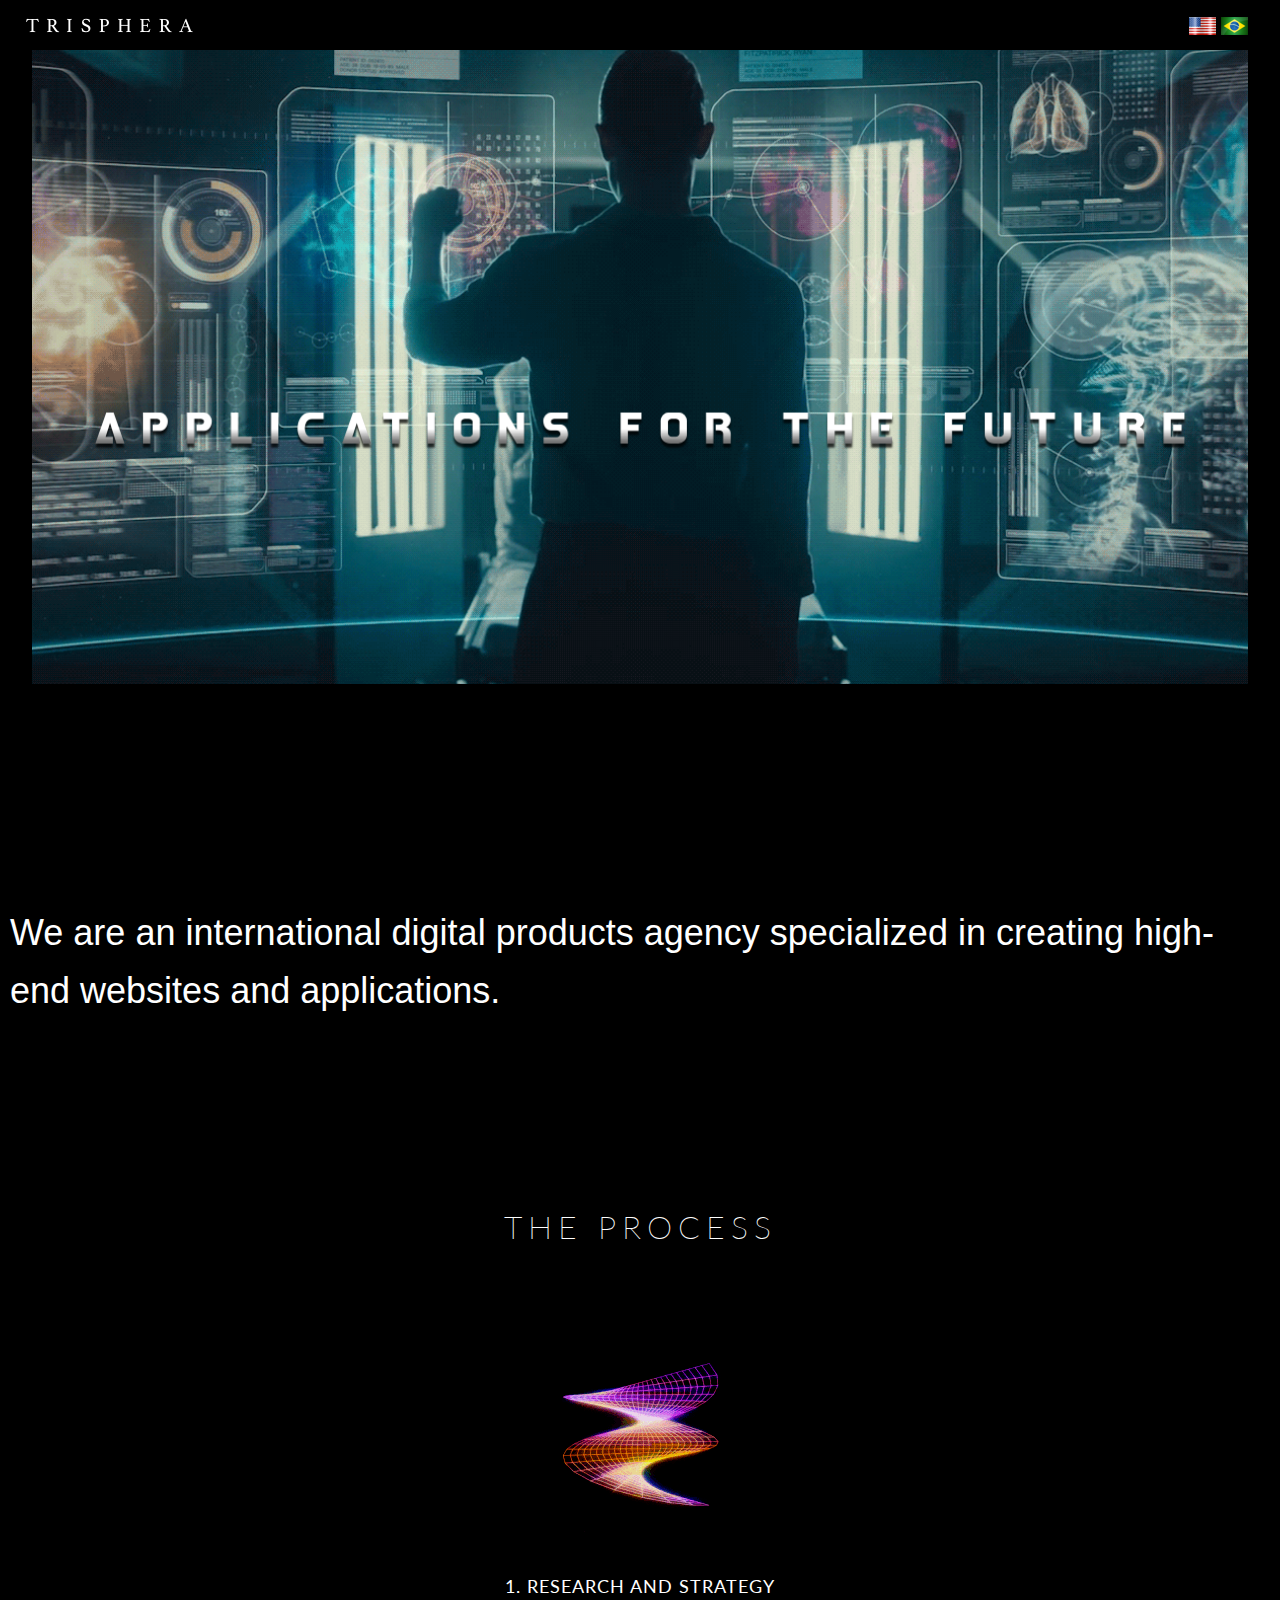
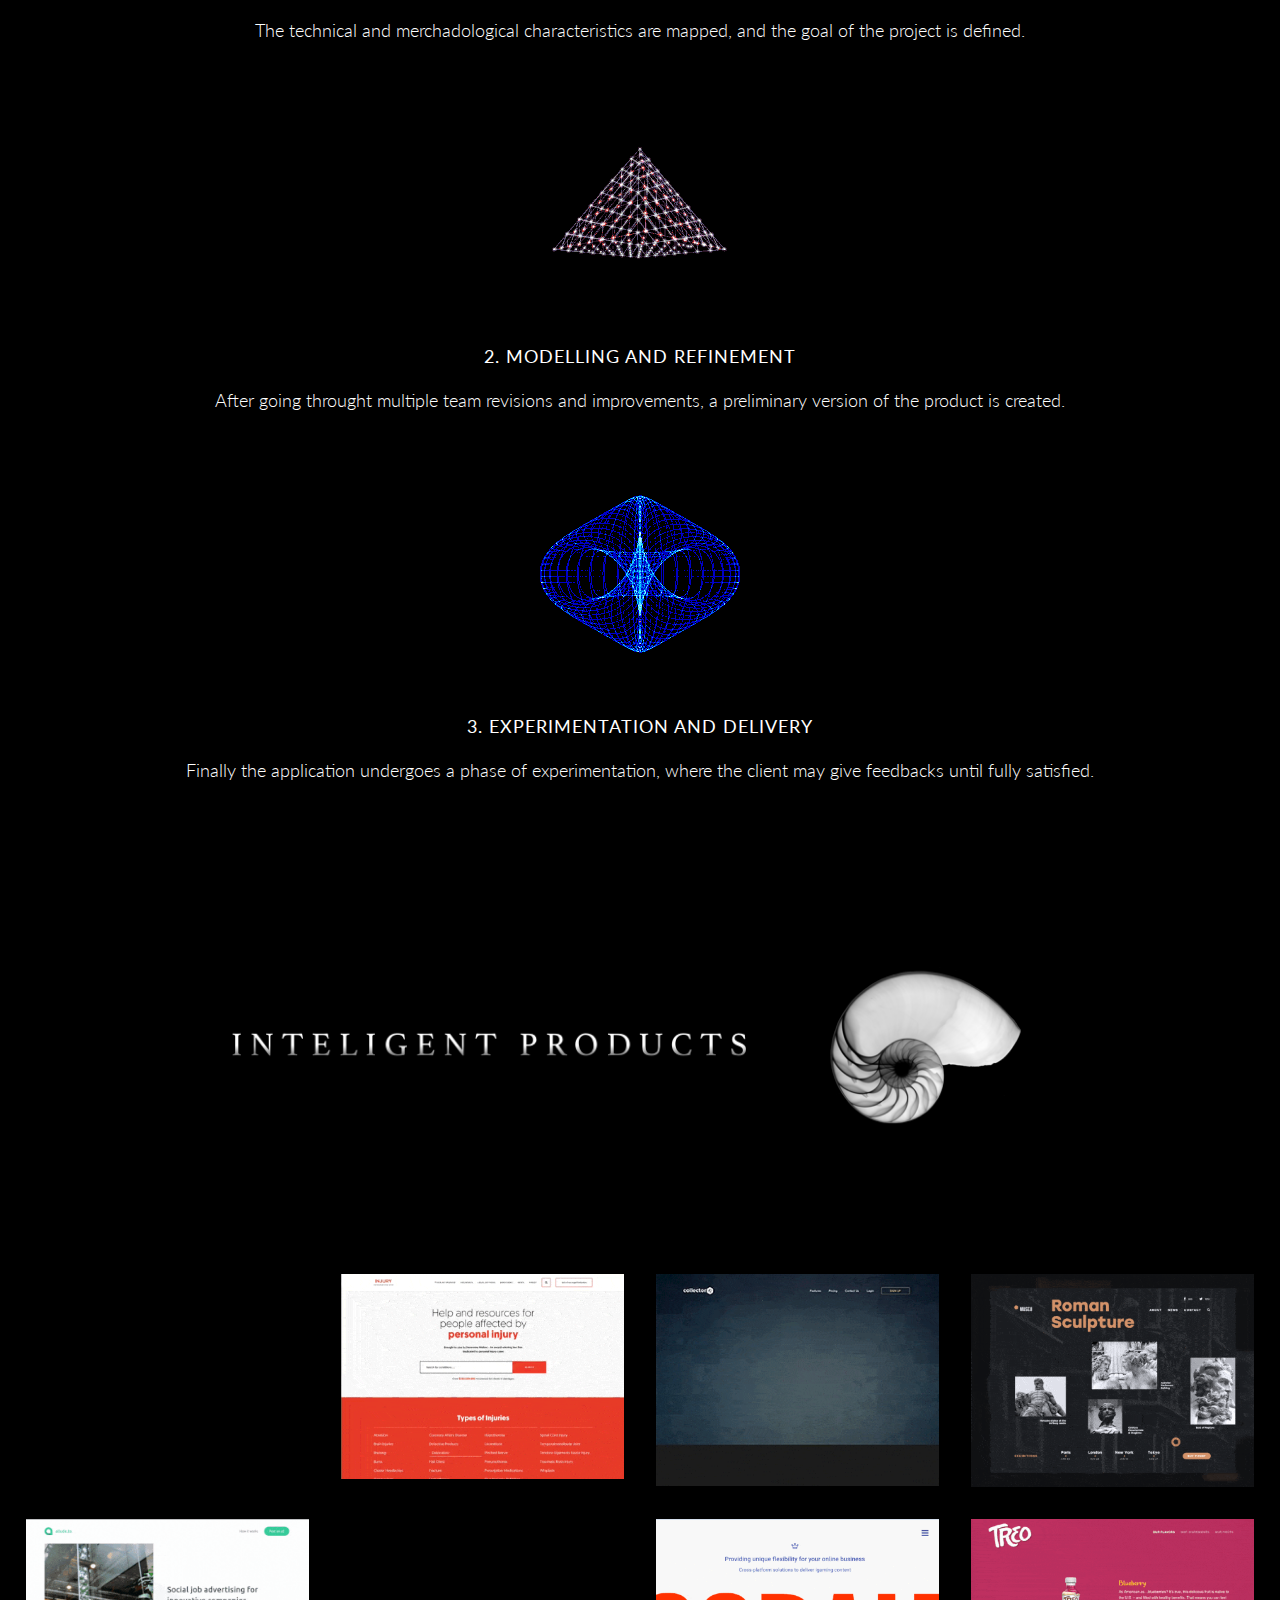
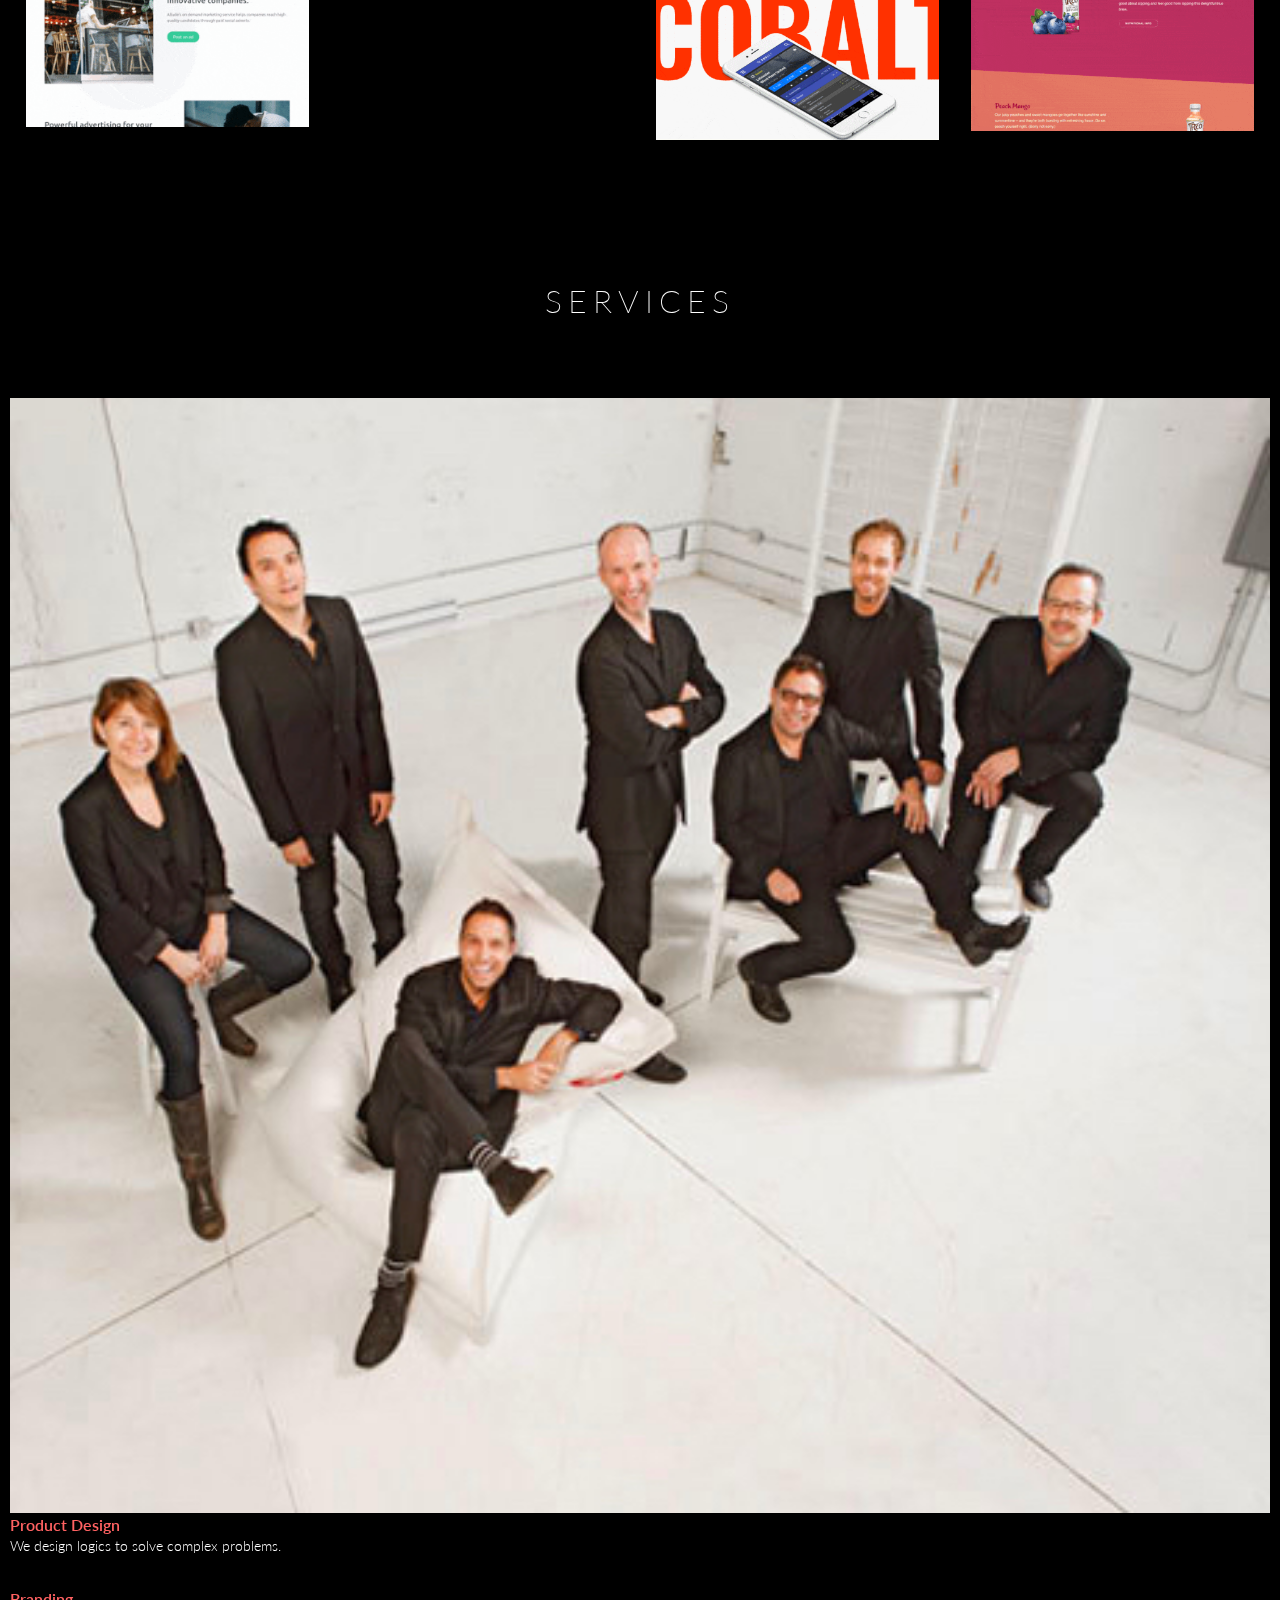
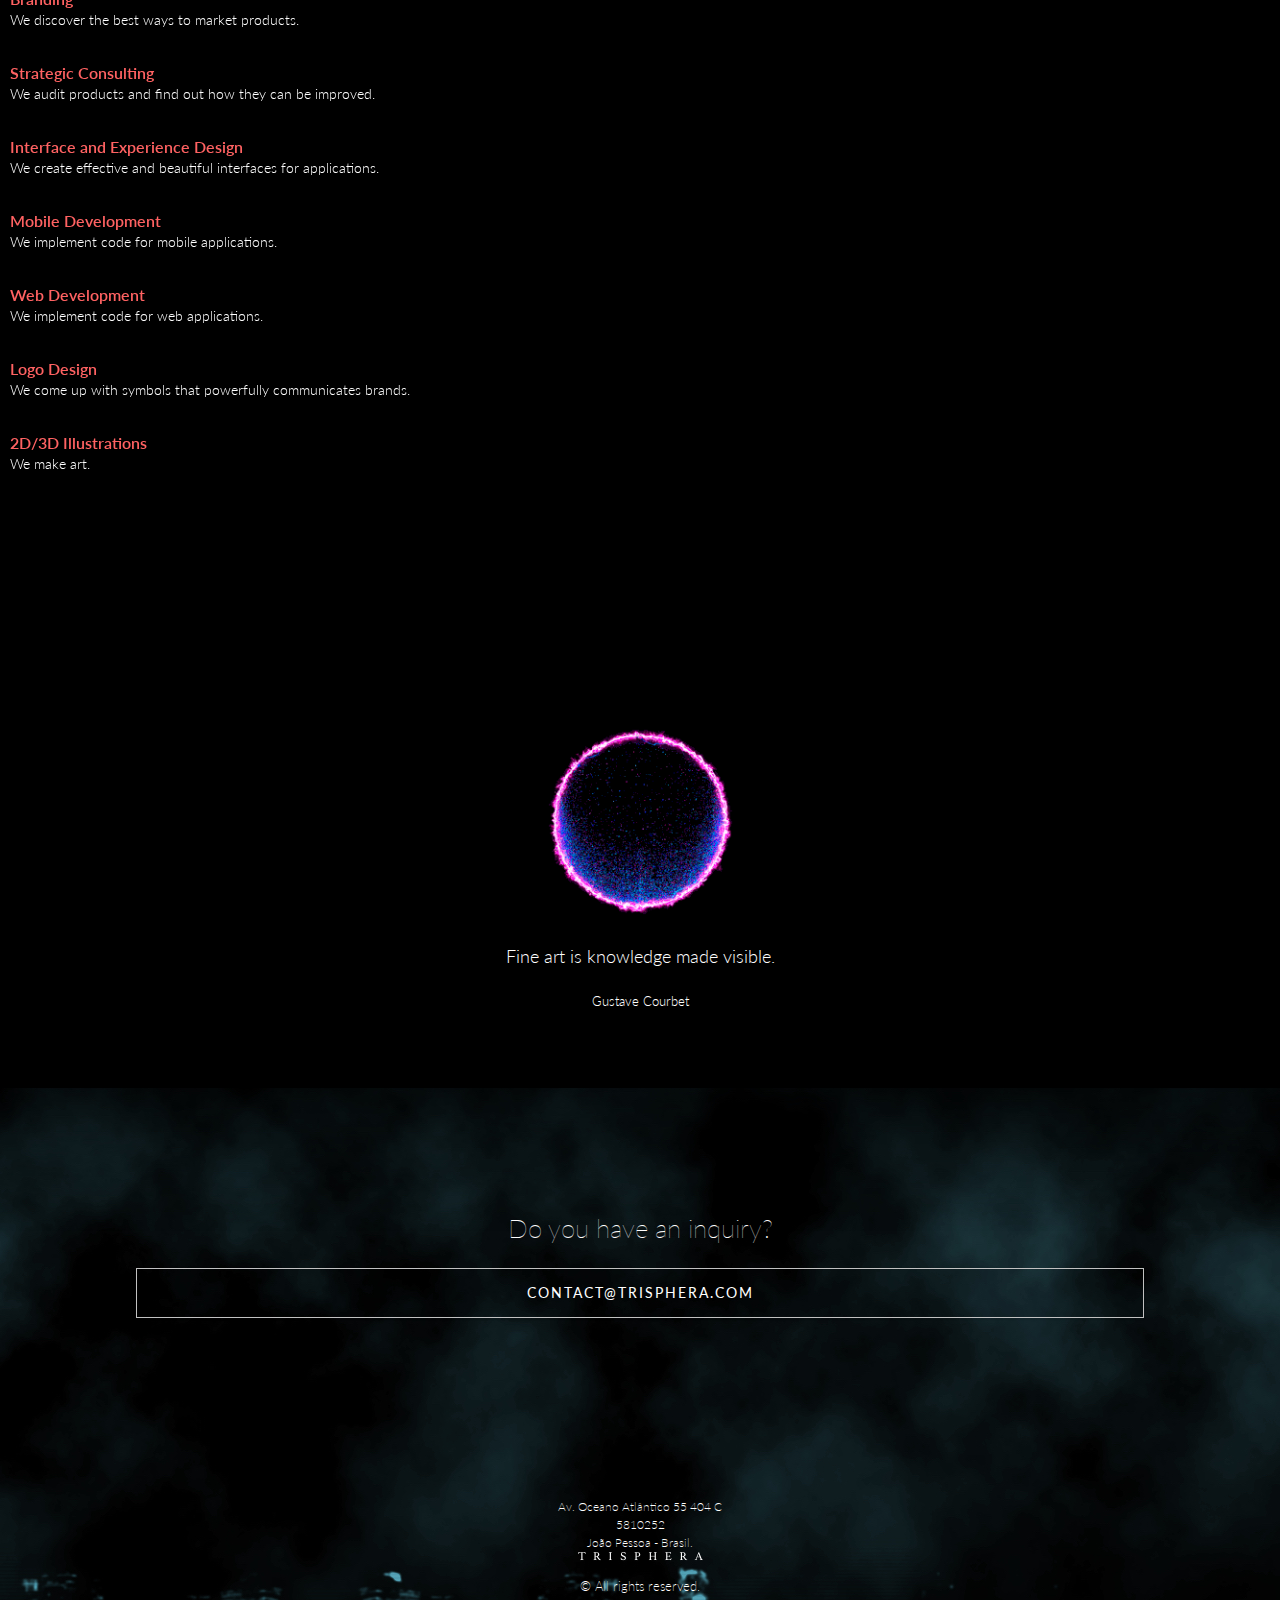
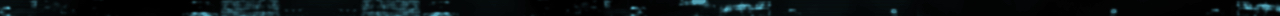
==== public_html/index.html @ 573b0393 "love" ====
<!DOCTYPE html>
<html>
  <head>
    <meta charset="utf-8">
    <meta name="apple-mobile-web-app-capable" content="yes" />
    <meta name="viewport" content="width=device-width, initial-scale=1, maximum-scale=1.0, user-scalable=no">
    <meta name="format-detection" content="telephone=no" /> 
            <link rel="shortcut icon" href="favicon.ico"/> 
            <link rel="stylesheet" href="https://maxcdn.bootstrapcdn.com/bootstrap/3.3.6/css/bootstrap.min.css" integrity="sha384-1q8mTJOASx8j1Au+a5WDVnPi2lkFfwwEAa8hDDdjZlpLegxhjVME1fgjWPGmkzs7" crossorigin="anonymous">
            <link href="css/fontello.css" rel="stylesheet" type="text/css"/>
            <link href="css/animate.css" rel="stylesheet" type="text/css"/>
            <link href="css/idangerous.swiper.css" rel="stylesheet" type="text/css"/>   
            <link href="css/style.css" rel="stylesheet" type="text/css"/>
			<link href="https://fonts.googleapis.com/css?family=Lato:100,200,300,300i,400,400i,700" rel="stylesheet">
      <title>TRISPHERA</title>
  </head>

<body>
     

     <!--==========HEADER============-->

    <header class="style-1">
       <div class="header">
          <a href="/" class="logo vertical-align"><img src="img/logo.png" alt=""></a>
          <a href="/" class="logo-am vertical-align"><img src="img/logo-am.png" alt=""></a>
          <a href="br" class="logo-br vertical-align"><img src="img/logo-br.png" alt=""></a>
       </div> 
     </header>
     
     <!--==========TOP BANER============-->
     
      <div class="bg-wrap-top">
      	<div class="title-style-1 vertical-align main-slide">
					  <img class="img-main" src="img/main.png" alt="">
					  </div>
      	       	 				 <img src="img/main_slide_img_1.gif" class="resp-img" alt="">
					  </div>
					  
				  </div>
       
     <div class="content"> 
         
         <section class="section section-first wow zoomIn">
        	<div class="container">
        		<div class="row">
        			<div class="col-md-1 col-sm-6">
        				</div>
        			<div class="col-md-6 col-sm-6">
        			  <div class="item-padd-mob wow zoomIn" data-wow-delay="0.6s">
        				<div class="simple-text md">
        				   <p>We are an international digital products agency specialized in creating high-end websites and applications.</p>
						</div>
					  </div>
        			</div>
        			<div class="col-md-4 col-sm-6">
        				<div class="image wow zoomIn" data-wow-delay="0.8s"><img src="img/watch.gif" alt="" class="resp-img"></div>
        			</div>

        		</div>
        	</div>
         </section>
        
         <section class="section section-bgfx">
        	<div class="container">
        		<div class="row">
        		   <div class="col-md-12 col-sm-12">
        		   	    <div class="title-style-2 text-next wow zoomIn" data-wow-delay="0.2s">
						   <div class="sub-title">
							  <h3 class="h3">THE PROCESS</h5>
						   </div>
					    </div>
        		   </div>
				</div>
				<div class="row">
					<div class="col-md-4 col-sm-12 col-xs-12">
						<div class="service-item item-hov wow zoomIn" data-wow-delay="0.4s">
							<img src="img/service_11.gif" alt="">
						      <div class="title">
						      	 <h4>1. Research and Strategy</h4>
						      </div>
							  <div class="g">
							  	  <span>The technical and merchadological characteristics are mapped, and the goal of the project is defined.</span>
							  </div>
						</div>
					</div>
					<div class="col-md-4 col-sm-12 col-xs-12">
						<div class="service-item item-hov wow zoomIn" data-wow-delay="0.6s">
							<img src="img/service_2.gif" alt="">
						      <div class="title">
						      	 <h4>2. Modelling and Refinement</h4>
						      </div>
							  <div class="g">
							  	 <span>After going throught multiple team revisions and improvements, a preliminary version of the product is created.</span>
							  </div>
						</div>
					</div>
					<div class="col-md-4 col-sm-12 col-xs-12">
						<div class="service-item item-hov wow zoomIn" data-wow-delay="0.8s">
							<img src="img/service_3.gif" alt="">
						      <div class="title">
						      	 <h4>3. Experimentation and Delivery</h4>
						      </div>
							  <div class="g">
							  	  <span>Finally the application undergoes a phase of experimentation, where the client may give feedbacks until fully satisfied.</span>
							  </div>
						</div>
					</div>
				</div>
			</div>
		 </section>
    	<div class="row wow zoomIn banner" data-wow-delay="1s">	
				<div class="col-md-12 banner">
						<img src="img/banner.png" alt="" class="resp-img"> 
        		   	  </div>
        		   </div>
        		</div>
			 </div>
    	 <section class="section port-back">
        	<div class="container">
        		<div class="row">
        		   <div class="col-md-12 col-sm-3">
        		   	    <div class="title-style-2 wow zoomIn" data-wow-delay="0.2s">
        		   <div class="col-md-10 col-sm-9">
        		   	  <div class="filters wow zoomIn" data-wow-delay="0.4s">
      		   	  	     <div class="drop-filter"><span>All </span><i class="icon-down-open-mini"></i></div>
       		   	  	       <ul class="filter-mob-list">
							 <li class="active" data-filter="*">All</li>
							 <li data-filter=".branding">Branding</li>
							 <li data-filter=".ux">UX</li>
							 <li data-filter=".web">WEB DESIGN</li>
							 <li data-filter=".graphic">Logos</li>
							 <li data-filter=".photo">Development</li>
        		   	  	   </ul>
        		   	  </div>
        		   </div>
				</div>
				<div class="row">
					<div class="izotope-container port">
						<div class="grid-sizer"></div>
						<div class="item wh-25 ux graphic wow zoomIn" data-wow-delay="0.4s">
							<div class="item-drid-size">
								<img class="item-full" src="img/thync.gif" alt="">
							</div>
						  </div>
						  <div class="item wh-25 branding photo wow zoomIn" data-wow-delay="0.6s">
								<div class="item-drid-size">
									<img class="item-full" src="img/adeaca.gif" alt="">
								</div>
							  </div>							  
							  <div class="item wh-25 branding photo wow zoomIn" data-wow-delay="0.8s">
								<div class="item-drid-size">
									<img class="item-full" src="img/road.gif" alt="">
								</div>
							  </div>
							  <div class="item wh-25 web ux wow zoomIn" data-wow-delay="1s">
							<div class="item-drid-size">
								<img class="item-full" src="img/indu.gif" alt="">
							</div>
						  </div>
						  <div class="item wh-25 graphic ux wow zoomIn" data-wow-delay="1.2s">
							<div class="item-drid-size">
								<img class="item-full" src="img/ada.gif" alt="">
							</div>
						  </div>				
							   <div class="item wh-25 branding photo wow zoomIn" data-wow-delay="1.4s">
								<div class="item-drid-size">
									<img class="item-full" src="img/triun.gif" alt="">
								</div>
							  </div>
							  <div class="item wh-25 branding photo wow zoomIn" data-wow-delay="1.6s">
								<div class="item-drid-size">
									<img class="item-full" src="img/gif4.gif" alt="">
								</div>
							  </div>	
							  <div class="item wh-25 branding photo wow zoomIn" data-wow-delay="1.8s">
								<div class="item-drid-size">
									<img class="item-full" src="img/gif5.gif" alt="">
								</div>
							  </div>		
							  </div>
			 </div>
		 </section> 
   		

		<section class="section padd-xs banner-full">
       	  <div class="bg fix" style="background-image:url(img/footer7.jpg)"></div>
		</section>
		<section class="section services-header">
        	<div class="container">
        		<div class="row">
        		   <div class="col-md-12 col-sm-3">
        		   	    <div class="title-style-2 wow zoomIn" data-wow-delay="0.2s">
						   <div class="sub-title">
							  <h5 class="h3">Services</h5>
						   </div>
					    </div>
        		   </div>
        		</div>
        	</div>
        </section>

		  <section class="section section-bg services-bg">
        	<div class="container">
				<div class="row">
					<div class="col-md-12 col-sm-12 col-xs-12">

						<div class="col-md-4 col-sm-6 col-xs-12">
							<div class="price-item item-hov wow zoomIn" data-wow-delay="0.6s">
										<img src="img/agency2.jpg" alt="" class="resp-img">
							</div>
						</div>
						<div class="col-md-4 col-sm-6 col-xs-12 right-services">
							<ul class="services">
									<li class="sub-text">Product Design</li>
									<ul>
										<li class="sub-text-2">We design logics to solve complex problems.</li>
									</ul>
									<li class="sub-text">Branding</li>
									<ul>
										<li class="sub-text-2">We discover the best ways to market products.</li>
									</ul>	
										<li class="sub-text">Strategic Consulting</li>
									<ul>
										<li class="sub-text-2">We audit products and find out how they can be improved.</li>
									</ul>
									<li class="sub-text">Interface and Experience Design</li>
									<ul>
										<li class="sub-text-2">We create effective and beautiful interfaces for applications.</li>
									</ul>	
								
								</ul>
						</div>
						<div class="col-md-4 col-sm-6 col-xs-12">
														<ul class="services">
								<li class="sub-text">Mobile Development</li>	
									<ul>
										<li class="sub-text-2">We implement code for mobile applications.</li>
									</ul>	
									<li class="sub-text">Web Development</li>
									<ul>
										<li class="sub-text-2">We implement code for web applications.</li>
									</ul>	
									<li class="sub-text">Logo Design</li>
									<ul>
										<li class="sub-text-2">We come up with symbols that powerfully communicates brands.</li>
									</ul>
									<li class="sub-text">2D/3D Illustrations</li>
									<ul>
										<li class="sub-text-2">We make art.</li>
									</ul>
							</div>
				</div>
			</div>
		</div>
		 </section>
		
   		 <section class="section poind-closest logo-swipe">
        	<div class="container">
        	   <div class="swiper-container" data-autoplay="0" data-loop="0" data-speed="1000" data-center="0" data-slides-per-view="responsive" data-xs-slides="2" data-sm-slides="4" data-md-slides="5" data-lg-slides="5" data-add-slides="5">
				  <div class="swiper-wrapper">
					  <div class="swiper-slide">
				         <div class="logo-item wow zoomIn" data-wow-delay="0.4s">
				         	<img src="img/logo_2.png" alt="">
				         </div>
					  </div>
					  <div class="swiper-slide">
				         <div class="logo-item wow zoomIn" data-wow-delay="0.6s">
				         	<img src="img/logo_3.png" alt="">
				         </div>
					  </div>
					  <div class="swiper-slide">
				         <div class="logo-item wow zoomIn" data-wow-delay="0.8s">
				         	<img src="img/logo_5.png" alt="">
				         </div>
					  </div>
					   <div class="swiper-slide">
				         <div class="logo-item wow zoomIn" data-wow-delay="1s">
				         	<img src="img/logo_1.png" alt="">
				         </div>
					  </div>
					  <div class="swiper-slide">
				         <div class="logo-item wow zoomIn" data-wow-delay="1.2s">
				         	<img src="img/logo_4.png" alt="">
				         </div>
					  </div>
				  </div>
				  <div class="pagination hidden"></div>
			   </div>
			</div>
		 </section>
   			
   		 <section class="section section-bg no-padd">
        	<div class="container">
			  <div class="testi-item">
				<div class="image-testi wow slideInUp" data-wow-delay="0.4s" style="animation-delay:1s;">
				  <img src="img/out.gif" alt="">
				</div>
				<div class="right-half wow zoomIn" data-wow-delay="0.4s">
					<div class="testi-text">
						<p>Fine art is knowledge made visible.</p>
					</div>
					<div class="testi-author">
						Gustave Courbet</div>
				</div>
			  </div>
			 </div>
		 </section>	
   			
   		<section class="section time-line">
        	<div class="container">
        		<div class="row">
        		   <div class="col-md-3 col-sm-6 col-xs-12">
        		   	  <div class="count-item wow zoomIn" data-wow-delay="0.2s">
        		   	  	 <span class="timer" data-to="4" data-speed="1000">0</span> 
        		   	  	  <i>th</i>
    				       <h6 class="h6">Anniversery</h6>
        		   	  </div>
        		   </div>
        		   <div class="col-md-3 col-sm-6 col-xs-12">
        		   	  <div class="count-item wow zoomIn" data-wow-delay="0.4s">
        		   	  	 <span class="timer" data-to="300" data-speed="1000">0</span> 
        		   	  	  <i>+</i>
    				       <h6 class="h6">Websites Created</h6>
        		   	  </div>
        		   </div>
        		   <div class="col-md-3 col-sm-6 col-xs-12">
        		   	  <div class="count-item wow zoomIn" data-wow-delay="0.6s">
        		   	  	 <span class="timer" data-to="5" data-speed="1000">0</span>
						  <b>K</b>
        		   	  	  <i>+</i>
    				       <h6 class="h6">Followers on Twitter</h6>
        		   	  </div>
        		   </div>
        		   <div class="col-md-3 col-sm-6 col-xs-12">
        		   	  <div class="count-item wow zoomIn" data-wow-delay="0.8s">
        		   	  	 <span class="timer" data-to="28" data-speed="1000">0</span> 
        		   	  	  <i>+</i>
    				       <h6 class="h6">TV Shows Watched</h6>
        		   	  </div>
        		   </div>
				</div>
			</div>
		</section>
   			
   		<section class="section padd-lg footer">
       	  <div class="bg-wrap" style="background-image:url(img/footer5.jpg)"></div>
        	<div class="container">
        	   <div class="folow-item col-white wow zoomIn" data-wow-delay="0.4s">
        	   	      <div class="simple-text">
        	   	      	  <h2 class="h2 footer-header">Do you have an inquiry?</h2>
        	   	      	  <div class="text-center wow zoomIn" data-wow-delay="0.2s">
							<a href="mailto:contato@trisphera.com" class="link-type-2 contato footer-text"><span>contact@trisphera.com</span></a>
						</div>
									 <div class="col-md-6 col-sm-6 col-xs-12">
									 	<h6 class="h6">Av. Oceano Atlântico 55 404 C<br>5810252<br> João Pessoa - Brasil.</h2>
</div>
			 <div class="col-md-6 col-sm-6 col-xs-12">
           	       <a href="/"> <img src="img/logo_sm.png"  alt=""> </a>	
           	              <div class="copyright">
           	            	<span>© All rights reserved.</span>
</div>
        	   	      </div>
        	   	  </div>
        	   </div>
			</div>
		</section>
			
        																														
     </div> 
                                                       
<script async src="https://ajax.googleapis.com/ajax/libs/jquery/2.2.2/jquery.min.js"></script>
<script async async src="https://cdnjs.cloudflare.com/ajax/libs/Swiper/2.7.6/idangerous.swiper.min.js"></script>  
<script async src="https://cdnjs.cloudflare.com/ajax/libs/jquery.isotope/2.2.2/isotope.pkgd.min.js"></script>
<script async async src="js/wow.min.js"></script>
<script async src="js/jquery.countTo.js"></script>
<script async src="js/all.js"></script>

</body>
</html>
---- public_html/css/fontello.css ----
@font-face {
  font-family: 'fontello';
  src: url('../font/fontello.eot?52499873');
  src: url('../font/fontello.eot?52499873#iefix') format('embedded-opentype'),
       url('../font/fontello.woff2?52499873') format('woff2'),
       url('../font/fontello.woff?52499873') format('woff'),
       url('../font/fontello.ttf?52499873') format('truetype'),
       url('../font/fontello.svg?52499873#fontello') format('svg');
  font-weight: normal;
  font-style: normal;
}
/* Chrome hack: SVG is rendered more smooth in Windozze. 100% magic, uncomment if you need it. */
/* Note, that will break hinting! In other OS-es font will be not as sharp as it could be */
/*
@media screen and (-webkit-min-device-pixel-ratio:0) {
  @font-face {
    font-family: 'fontello';
    src: url('../font/fontello.svg?52499873#fontello') format('svg');
  }
}
*/
 
 [class^="icon-"]:before, [class*=" icon-"]:before {
  font-family: "fontello";
  font-style: normal;
  font-weight: normal;
  speak: none;
 
  display: inline-block;
  text-decoration: inherit;
  text-align: center;
  /* opacity: .8; */
 
  /* For safety - reset parent styles, that can break glyph codes*/
  font-variant: normal;
  text-transform: none;
 
  /* Font smoothing. That was taken from TWBS */
  -webkit-font-smoothing: antialiased;
  -moz-osx-font-smoothing: grayscale;
 
  /* Uncomment for 3D effect */
  /* text-shadow: 1px 1px 1px rgba(127, 127, 127, 0.3); */
}
 
.icon-facebook:before { content: '\e800'; } /* '' */
.icon-twitter:before { content: '\e801'; } /* '' */
.icon-pinterest:before { content: '\e802'; } /* '' */
.icon-dribbble:before { content: '\e803'; } /* '' */
.icon-rss:before { content: '\e804'; } /* '' */
.icon-right-open-mini:before { content: '\e805'; } /* '' */
.icon-left-open-mini:before { content: '\e806'; } /* '' */
.icon-up-open-mini:before { content: '\e807'; } /* '' */
.icon-down-open-mini:before { content: '\e808'; } /* '' */
.icon-gplus:before { content: '\e809'; } /* '' */
.icon-search:before { content: '\e80a'; } /* '' */
.icon-play:before { content: '\e80b'; } /* '' */
---- public_html/css/style.css ----
/*STYLE.CSS*/
/*-------------------------------------------------------------------------------------------------------------------------------*/
/*This is main CSS file that contains custom style rules used in this template*/
/*-------------------------------------------------------------------------------------------------------------------------------*/
/* Template Name: ADIOS.*/
/* Version: 1.0 Initial Release*/
/* Build Date: 8-04-2016*/
/* Author: Gerich.*/
/* Copyright: (C) 2016 */
/*-------------------------------------------------------------------------------------------------------------------------------*/
/*--------------------------------------------------------*/
/* TABLE OF CONTENTS: */
/*--------------------------------------------------------*/
/* 01 - LAYOUT INITIALIZATION & COLOR PRESETS */
/* 02 - HOME PAGE 1 */
/* 03 - HOME PAGE 2 */
/* 04 - HOME PAGE 3 */
/* 05 - HOME PAGE 4 */
/* 06 - HOME PAGE 5 */
/* 07 - CASE STUDY */
/* 08 - CONTACT */
/* 09 - BLOG PAGE */
/* 10 - SLIDER ANIMATION */
/*-------------------------------------------------------------------------------------------------------------------------------*/
/*-------------------------------------------------------------------------------------------------------------------------------*/
/* 01 - LAYOUT INITIALIZATION & COLOR PRESETS */
/*-------------------------------------------------------------------------------------------------------------------------------*/

/*===========FONTS==============*/

@import url(https://fonts.googleapis.com/css?family=Poppins:400,600,700,500,300);
@import url(https://fonts.googleapis.com/css?family=Droid+Serif:400,700);

/*===========RESET==============*/

html, body, div, span, applet, object, iframe, h1, h2, h3, h4, h5, h6, p, blockquote, pre, a, abbr, acronym, address, big, cite, code, del, dfn, em, img, ins, kbd, q, s, samp, small, strike, strong, sub, sup, tt, var, b, u, i, center, dl, dt, dd, ol, ul, li, fieldset, form, label, legend, table, caption, tbody, tfoot, thead, tr, th, td, article, aside, canvas, details, embed, figure, figcaption, footer, header, hgroup, menu, nav, output, ruby, section, summary, time, mark, audio, video {margin: 0; padding: 0; border: 0; font-size: 100%; font: inherit; vertical-align: baseline;}
/* HTML5 display-role reset for older browsers */
article, aside, details, figcaption, figure, footer, header, hgroup, menu, nav, section {display: block;}
blockquote, q {quotes: none;}
blockquote:before, blockquote:after, q:before, q:after {content: ''; content: none;}
body *{-webkit-text-size-adjust:none; box-sizing: border-box;}
input:focus, select:focus, textarea:focus, button:focus {outline: none;}
input, textarea, select{font-weight: 400; -webkit-appearance: none; appearance: none; border-radius: 0; border: 0px none;}
select::-ms-expand{display: none;}
a {transition:all 0.3s ease-out; -webkit-transition:all 0.3s ease-out;}
a, a:link, a:visited, a:active, a:hover{cursor: pointer; text-decoration: none; outline: none;}
body{font-family: 'Lato', sans-serif; font-weight: normal; font-size: 13px; line-height: 1; background:#000; color: #676a6a; font-weight: 300;}
ul, ol{list-style: none;}
b {font-weight: 700;}
input::-webkit-input-placeholder {color:#676a6a; opacity: 0.6;}
input::-moz-placeholder {color:#676a6a; opacity: 0.6;}
input:-moz-placeholder {color:#676a6a; opacity: 0.6;}
input:-ms-input-placeholder {color:#676a6a; opacity: 0.6;}
textarea::-webkit-input-placeholder {color:#676a6a; opacity: 0.6;} 
textarea::-moz-placeholder {color:#676a6a; opacity: 0.6;}
textarea:-moz-placeholder {color:#676a6a; opacity: 0.6;} 
textarea:-ms-input-placeholder {color:#676a6a; opacity: 0.6;}

/*===========HELP CLASS==============*/

.table-align {display: table; width: 100%; height: 100%;}
.table-align.h-100 {height: 100%;}
.row-view{display: table-row;}
.cell-view{display: table-cell; vertical-align: middle; height: inherit;}
.cell-view.cell-bottom {vertical-align: bottom;}
.vertical-align {-webkit-transform: translateY(-50%); -moz-transform: translateY(-50%); -o-transform: translateY(-50%); -ms-transform: translateY(-50%); transform: translateY(-50%); top: 50%;}
.vertical-align.w-full {width: 100%; left: 0px;}
.line-through{display: inline-block; position: relative;}
.line-through:after{position: absolute; width: 100%; height: 1px; left: 0; top: 50%; background: currentColor; content: "";}
.clearfix:after{content: ""; display: block; clear: both;}
.clear{clear:both; overflow:hidden; height:0px; font-size:0px; display: block;}
.bg-wrap {overflow: hidden; position: absolute; width: 100%; height: 100%; left: 0px; top: 0px;
/* Permalink - use to edit and share this gradient: http://colorzilla.com/gradient-editor/#000000+0,000000+100&0.65+24,0+100 */
background: -moz-linear-gradient(top,  rgba(0,0,0,0.65) 0%, rgba(0,0,0,0.65) 24%, rgba(0,0,0,0) 100%); /* FF3.6-15 */
background: -webkit-linear-gradient(top,  rgba(0,0,0,0.65) 0%,rgba(0,0,0,0.65) 24%,rgba(0,0,0,0) 100%); /* Chrome10-25,Safari5.1-6 */
background: linear-gradient(to bottom,  rgba(0,0,0,0.65) 0%,rgba(0,0,0,0.65) 24%,rgba(0,0,0,0) 100%); /* W3C, IE10+, FF16+, Chrome26+, Opera12+, Safari7+ */
filter: progid:DXImageTransform.Microsoft.gradient( startColorstr='#a6000000', endColorstr='#00000000',GradientType=0 ); /* IE6-9 */
}
.bg-wrap-top {overflow: hidden; position: relative;	 margin: auto; width:95%; height:96vmin;}
.bg {position:relative; left:0px; top:0px; width:100%; height:100%; overflow:hidden; background-position: 50% 50%; background-repeat: no-repeat; background-attachment: scroll; -webkit-background-size: cover;-moz-background-size: cover; -o-background-size: cover;-ms-background-size: cover; background-size: cover; backface-visibility: hidden;}
.bg.fix {background-attachment: fixed;}
body.mobile .bg.fix {background-attachment: scroll;}
.text-center {text-align: center;}
.col-white {color: #fff;}
.black-layer {position: absolute; left: 0px; top: 0px; width: 100%; height: 100%; background: rgba(0,0,0,0.5);}
.full-height {height: 100vmin; position: relative; width: 100%;}
.padd-bot-20 {padding-bottom: 20px;}
.marg-bot-80 {margin-bottom: 80px;}
.marg-bot-100 {margin-bottom: 100px;}
.link-layer {position: absolute; left: 0px; top: 0px; width: 100%; height: 100%; z-index: 5;}

.loader {position: fixed; left: 0px; top: 0px; width: 100%; height: 100%; z-index: 5000; background: #fff;}
.load-title {position: absolute; top: 50%; width: 100%; text-align: center; left: 0px; margin-top: -30px; text-transform: uppercase; color: #676a6a; font-size: 14px; font-weight: 500; letter-spacing: 6px;}
.load-title img {display: block; margin: 0 auto; max-width: 80px;}
.load-circle {position: absolute;top: 50%;left: 50%;display: inline-block; width: 80px;height: auto;-webkit-transform: translateX(-50%) translateY(-50%); -moz-transform: translateX(-50%) translateY(-50%);-ms-transform: translateX(-50%) translateY(-50%);transform: translateX(-50%) translateY(-50%);}
.load-circle:before {content: '';display: inline-block;width: 100px;height: 100px;position: absolute;top: 50%;left: 50%;z-index: 1; margin: -50px 0 0 -50px; border-top: 2px solid transparent; border-right: 2px solid #111;border-bottom: 2px solid transparent;border-left: 2px solid transparent; border-radius: 50em;-webkit-animation: rotate360 1s linear both infinite;animation: rotate360 1s linear both infinite;}
@-webkit-keyframes rotate360{0%{-webkit-transform:rotateZ(0);-moz-transform:rotateZ(0);-ms-transform:rotateZ(0);transform:rotateZ(0)}100%{-webkit-transform:rotateZ(360deg);-moz-transform:rotateZ(360deg);-ms-transform:rotateZ(360deg);transform:rotateZ(360deg)}}@keyframes rotate360{0%{-webkit-transform:rotateZ(0);-moz-transform:rotateZ(0);-ms-transform:rotateZ(0);transform:rotateZ(0)}100%{-webkit-transform:rotateZ(360deg);-moz-transform:rotateZ(360deg);-ms-transform:rotateZ(360deg);transform:rotateZ(360deg)}}


/*===========TITLE STYLE==============*/

.h1, .h2, .h3, .h4, .h5, .h6 {margin: 0px; color: #fff;}
.h1 a, .h2 a, .h3 a, .h4 a, .h5 a, .h6 a {color: inherit;}
p {font-size: 16px; line-height: 28px; font-weight: 300;}
.h1 {font-size: 54px; line-height: 60px; font-weight: 500;}
.h2 {font-size: 26px; font-weight: 400; line-height: 40px;}
.h3 {font-size: 20px; font-weight: 700; line-height: 36px;}
.h4 {font-size: 18px; font-weight: 500; line-height: 21px;}
.h5 {font-size: 12px; font-weight: 600; line-height: 20px; text-transform: uppercase;}
.h6 {font-size: 12px; font-weight: 200; line-height: 18px;}
.h7 {font-size: 16px; font-weight: 700; line-height: 20px;}

.section-bgfx {
background: #000;
transition: 1s;
margin-bottom: 60px;
border-radius:10px;

}
.section-bgfx:hover {
	transition: 1s;
	webkit-box-shadow: 0px 5px 5px 5px rgba(0,0,0,0.1);
    -moz-box-shadow: 0px 5px 5px 5px rgba(0,0,0,0.1);
    box-shadow: 0px 5px 5px 5px rgba(0,0,0,0.1);
	}

.section-bg-2 {background: #eef2fb;}
.col-white .simple-text p, .col-white .h1, .col-white .h2, .col-white .h3, .col-white .h4, .col-white .h5, .col-white .h6, .col-white .h7, .col-white a, .col-white  span {color: #fff;}

.g {width:90%; margin:auto; color: #fff; font-weight:300; font-size: 18px; line-height: 28px;}
.simple-text {color:#fff;}
.simple-text p {font-size: 16px; line-height: 26px; font-weight: 300;}
.simple-text i {font-style: italic; color: #272b2b;}
.simple-text.md p {font-family: 'Athelas', sans-serif; font-color:#585858; font-size: 36px; line-height: 58px;}
.simple-text.lg p {font-family: "Lato"; font-size: 20px; line-height: 32px;}
.simple-text p a {font-family: "Lato"; font-weight:500; font-size: 22px; color: #272b2b; position: relative;}
.simple-text p a:hover {color: #6BA9A9;}
.font-type {font-family: 'Droid Serif', serif;}
.quote {padding-bottom: 50px;}
.quote p {font-family: 'Droid Serif', serif; font-size: 18px; font-weight: 400; line-height: 24px; padding-bottom: 15px;}

.sub-title {margin-top:10px; width: 100%; position: relative; display: block; text-align: center; margin-bottom: 30px}
.sub-title .h3 {color: #fff; font-weight: 200; text-transform: uppercase; padding: 30px; letter-spacing: 6px; line-height: 34px; font-size: 32px;}

.title-style-1 {margin-top: 40px; width:100%; position: absolute;margin: auto;}
.title-style-1.inside {margin-left: 50px;}
.title-style-1.white-style .sub-title .h5, .title-style-1.white-style .h1, .title-style-1.white-style .link-type-1 {color: #fff;}
.title-style-1.white-style .sub-title:before {background: #fff;}
.white-layer {position: absolute; left: 0px; top: 0px; width: 100%; height: 100%; background: url(../img/layer_white.png) no-repeat; background-position: 0% 50%; background-size: cover;}
.title-style-2 {position: relative; width: 100%;}

/*===========BUTTON STYLE==============*/

.link-type-1 {font-size: 12px; font-weight: 700; text-transform: uppercase; line-height: 20px; color: #fff; position: relative; display: inline-block; letter-spacing: 1px;}
.link-type-1 i {display: inline-block; font-size: 20px; padding-left: 5px; line-height: inherit; vertical-align: middle; margin-bottom: 2px;}
.link-type-1:hover {letter-spacing: 2px; color: #AEB8CD;}
.link-type-2 {
	webkit-box-shadow: 0px 1px 2px 0px rgba(0,0,0,0.10);
    -moz-box-shadow: 0px 1px 2px 0px rgba(0,0,0,0.10);
    box-shadow: 0px 1px 2px 0px rgba(0,0,0,0.10);
    transition:all 1s cubic-bezier(0.39, 0.58, 0.57, 1); -webkit-transition:all 1s cubic-bezier(0.39, 0.58, 0.57, 1);

	position: relative; display: inline-block; font-size: 14px; text-transform: uppercase; color: #fff; width: 80%; text-align: center; height: 50px; line-height: 50px; font-weight: 300; letter-spacing: 2px;}
.link-type-2.w-100 {width: 100%;}
.link-type-2:before {content: ''; position: absolute; left: 0px; bottom: 0px; width: 1px; height: 100%; background: #c1c1c1; transition:all 1s cubic-bezier(0.39, 0.58, 0.57, 1); -webkit-transition:all 1s cubic-bezier(0.39, 0.58, 0.57, 1)}
.link-type-2:after {content: ''; position: absolute; left: 0px; top: 0px; width: 100%; height: 1px; background: #c1c1c1; transition:all 1s cubic-bezier(0.39, 0.58, 0.57, 1); -webkit-transition:all 1s cubic-bezier(0.39, 0.58, 0.57, 1)}
.link-type-2 span:before {content: ''; position: absolute; right: 0px; top: 0px; width: 1px; height: 100%; background: #c1c1c1; transition:all 1s cubic-bezier(0.39, 0.58, 0.57, 1); -webkit-transition:all 1s cubic-bezier(0.39, 0.58, 0.57, 1)}
.link-type-2 span:after {content: ''; position: absolute; right: 0px; bottom: 0px; width: 100%; height: 1px; background: #c1c1c1; transition:all 1s cubic-bezier(0.39, 0.58, 0.57, 1); -webkit-transition:all 1s cubic-bezier(0.39, 0.58, 0.57, 1)}
.link-type-2:hover {
	background: rgba(0,0,0,0.0);
	color: #00ffff;
	font-weight: 300;
	letter-spacing: 10px;
	font-size:16px;
	webkit-box-shadow: 0px 1px 2px 0px rgba(0,0,0,0.0);
    -moz-box-shadow: 0px 1px 2px 0px rgba(0,0,0,0.0);
    box-shadow: 0px 1px 2px 0px rgba(0,0,0,0.0);
    }
.link-type-2:hover:before {height: 0px; background: #00ffff;}
.link-type-2:hover:after {width: 0px; background: #00ffff;}
.link-type-2:hover span:before {height: 0px; background: #00ffff;}
.link-type-2:hover span:after {width: 0px; background: #00ffff;}

.link-type-3 {position: relative; display: inline-block;  padding: 0px 60px; height: 50px; line-height: 52px; text-align: center; font-size: 12px; text-transform: uppercase; font-weight: 700; color: #fff; overflow: hidden; backface-visibility: hidden;}
.link-type-3 span {position: absolute; left: 0px; top: 0px; width: 100%; height: 100%;}
.link-type-3 span:before, .link-type-3 span:after {content: ''; position: absolute; top: 0px; height: 100%; width: 60%; background: #E0EBF1; z-index: -1; transition:all 0.3s ease-out 0.3s; -webkit-transition:all 0.3s ease-out 0.3s; backface-visibility: hidden;}
.link-type-3 span:before {left: -10%; transform: skewX(20deg) translateX(-100%); -webkit-transform: skewX(20deg) translateX(-100%);}
.link-type-3 span:after {right: -10%; transform: skewX(20deg) translateX(100%); -webkit-transform: skewX(20deg) translateX(100%);}
.link-type-3:hover span:before {transform: skewX(20deg) translateX(0%); -webkit-transform: skewX(20deg) translateX(0%);}
.link-type-3:hover span:after {transform: skewX(20deg) translateX(0%); -webkit-transform: skewX(20deg) translateX(0%);}
.link-type-3:before, .link-type-3:after {content: ''; position: absolute; top: 0px; height: 100%; width: 60%; background: #272b2b; z-index: -1; transform: skewX(20deg) translateX(0%); -webkit-transform: skewX(20deg) translateX(0%); transition:all 0.3s ease-out; -webkit-transition:all 0.3s ease-out; backface-visibility: hidden;}
.link-type-3:before {left: -10%; margin-left: 1px;}
.link-type-3:after {right: -10%; margin-right: 1px;}
.link-type-3:hover:before {transform: skewX(20deg) translateX(-100%);}
.link-type-3:hover:after {transform: skewX(20deg) translateX(100%);}
.link-type-3:hover {color: #676a6a;}

/*===========HEADER==============*/

.text-bg {text-align: center; text-transform: uppercase; text-shadow: 6px 6px 0px rgba(255,255,255,0.8);; color:#000; letter-spacing: 20px; font-weight: 100; margin:50px;}
header {position: fixed; left: 0px; top: 0px; height: 50px; width: 100%; background: #000; z-index: 101;}
.header {text-align: left; height: inherit; padding-top: 18px;}
.logo {right:2%; z-index: 102; margin-left: 2%}
.logo-am {position:absolute; right:5%; z-index: 102; margin-top:2px;}
.logo-br {position:absolute; right:2.5%; z-index: 102; margin-top:2px;}
.nav-menu {position: fixed; display: block; left: 0px; top: 0px; padding-top: 100px; width: 100%; height: 100%; visibility: hidden; opacity: 0; z-index: 100; transition:all 0.3s ease-out; -webkit-transition:all 0.3s ease-out; overflow-y: auto;}
.nav-menu-layer {position: fixed;width: 100%;height: 100%; left: 0px; top: 0px; overflow: hidden;}
.nav-menu-layer span {position: absolute;width: 400%;height: 400px; background: rgba(255,255,255,0.9);left: -86%;top: 153%; transform: rotate(45deg) scale(1); -webkit-transform: rotate(45deg) scale(1); -webkit-transition: all 800ms ease-out;transition: all 800ms ease-out;}
.nav-list {position: relative; width: 100%; text-align: center; padding: 0px 0px 50px;}
.nav-list > li {position: relative; width: 100%; opacity: 0; transform: translateY(15px); -webkit-transform: translateY(15px); -webkit-transition: all 300ms cubic-bezier(0.76, 0.94, 0.47, 1.04);transition: all 300ms cubic-bezier(0.76, 0.94, 0.47, 1.04);}
.nav-list > li a {font-size: 36px; text-transform: capitalize; color: #272b2b; font-weight: 500; position: relative; display: inline-block; margin-bottom: 40px;}
.nav-list .drop-menu a {font-size: 28px; margin-bottom: 25px;}
.nav-list > li:nth-child(1) {transition-delay: 0.2s;}
.nav-list > li:nth-child(2) {transition-delay: 0.4s;}
.nav-list > li:nth-child(3) {transition-delay: 0.6s;}
.nav-list > li:nth-child(4) {transition-delay: 0.8s;}
.nav-list > li:nth-child(5) {transition-delay: 1s;}
.nav-list > li:nth-child(6) {transition-delay: 1.2s;}
.nav-list li a:hover, .nav-list li.active > a, .drop-link-next.active {color: #abaeaf;}
.nav-menu.slide {visibility: visible; opacity: 1;}
.nav-menu.slide .nav-list li {opacity: 1; transform: translateY(0px); -webkit-transform: translateY(0px);}
.nav-menu.slide .nav-menu-layer span {transform: rotate(45deg) scale(6); -webkit-transform: rotate(45deg) scale(6);}
.drop-menu {position: relative; width: 100%; display: none; margin-bottom: 20px;}
.drop-menu-next {display: none; margin-bottom: 20px; position: relative; width: 100%;}

.open-drop {position: relative; width: 32px; height: 32px; margin-left: 25px; top: 3px; display: none;}
.open-drop span {display: block; position: absolute; width: 100%; height: 100%;}
.open-drop span:nth-child(1):before, .open-drop span:nth-child(1):after {content: ''; position: absolute; width: 10px; height: 2px; background: #272b2b; top: 50%; margin-top: -1px; transition:all 0.3s ease-out; -webkit-transition:all 0.3s ease-out;}
.open-drop span:nth-child(1):before {left: 6px;}
.open-drop span:nth-child(1):after {right: 6px;}
.open-drop span:nth-child(2):before, .open-drop span:nth-child(2):after {content: ''; position: absolute; width: 2px; height: 10px; background: #272b2b; left: 50%; margin-left: -1px; transition:all 0.3s ease-out; -webkit-transition:all 0.3s ease-out;}
.open-drop span:nth-child(2):before {top: 6px;}
.open-drop span:nth-child(2):after {bottom: 6px;}
.nav-menu ul li a:hover .open-drop span:nth-child(1):before, .nav-menu ul li.active .drop-link .open-drop span:nth-child(1):before, .drop-link-next.active .open-drop span:nth-child(1):before {left: -3px; background: #abaeaf;} 
.nav-menu ul li a:hover .open-drop span:nth-child(1):after, .nav-menu ul li.active .drop-link .open-drop span:nth-child(1):after, .drop-link-next.active .open-drop span:nth-child(1):after {right: -3px; background: #abaeaf;}
.nav-menu ul li a:hover .open-drop span:nth-child(2):before, .nav-menu ul li.active .drop-link .open-drop span:nth-child(2):before, .drop-link-next.active .open-drop span:nth-child(2):before {top: -3px; background: #abaeaf;}
.nav-menu ul li a:hover .open-drop span:nth-child(2):after, .nav-menu ul li.active .drop-link .open-drop span:nth-child(2):after, .drop-link-next.active .open-drop span:nth-child(2):after {bottom: -3px; background: #abaeaf;}


.burger-menu {position: absolute; left: 2.5%; height: 35%; width: 33px; z-index: 103;}
.burger-menu i {display: inline-block; width: 100%; height: 2px; background: #fff; position: relative; transition:all 0.3s ease-out; -webkit-transition:all 0.3s ease-out;}
.burger-menu i:before {content: ''; position: absolute; left: 0px; top: -8px; width: 100%; height: 2px; background: #fff; border-radius: 4px; transition:all 0.35s ease-out; -webkit-transition:all 0.35s ease-out; backface-visibility: hidden;}
.burger-menu i:after {content: ''; position: absolute; left: 0px; bottom: -8px; width: 100%; height: 2px; background: #fff; border-radius: 4px; transition:all 0.35s ease-out; -webkit-transition:all 0.35s ease-out; backface-visibility: hidden;}
.burger-menu.active i {background: rgba(0,0,0,0);}
.burger-menu.active i:before {transform: rotate(45deg); -webkit-transform: rotate(45deg); -ms-transform: rotate(45deg); top: 0px;}
.burger-menu.active i:after {transform: rotate(-45deg);-webkit-transform: rotate(-45deg); -ms-transform: rotate(-45deg); bottom: 0px;}
body.fix {overflow: hidden;}

.success {position: fixed; left: 0px; top: 0px; width: 100%; height: 100%; text-align: center; background: rgba(0,0,0,0.8);z-index: 500; visibility: hidden; opacity: 0; transition: all 0.35s ease-out; -webkit-transition: all 0.35s ease-out;}
.success.active {visibility: visible; opacity: 1;}
.popup {position: absolute; display: table; left: 50%; top: 50%; width: 100%; max-width: 480px; padding: 30px; background: #fff; height: 120px; transform: translate(-50%, -50%); -webkit-transform: translate(-50%, -50%);}
.close-popup {position: absolute; right: 0px; top: 0px; width: 30px; height: 30px; text-align: center; background: #222; color: #fff; line-height: 33px; font-size: 22px; cursor: pointer;}
.close-popup span {display: block; transform: rotate(45deg); -webkit-transform: rotate(45deg); margin-left: -2px;}

@media (min-width: 992px) {
    .style-2 .nav-menu {position: relative; width: 100%; height: auto; opacity: 1; visibility: visible; padding: 0px; overflow: visible;}
	.style-2 .nav-menu .table-align {display: block; height: auto;}
	.style-2 .nav-menu-layer {display: none; }
	.style-2 .nav-list.cell-view {display: inline-block; width: auto; float: right; padding: 40px 0px;}
	.style-2 .nav-list > li {position: relative; float: left; width: auto; opacity: 1; transform: translateY(0); -webkit-transform: translateY(0);-ms-transform: translateY(0); margin:0; padding: 0px 0px 20px 40px; font-family: 'Poppins', sans-serif;}
	.style-2 .drop-menu {position: absolute; width: 180px; left: 50%; top: 100%; display: block; border:1px solid rgba(39,43,43,0.1); background: #fff; padding: 25px 0px 25px 25px; text-align: left; margin-left: -70px; margin-top: 10px; visibility: hidden; opacity: 0; transition: all 0.35s ease-out; -webkit-transition: all 0.35s ease-out;-ms-transition: all 0.35s ease-out;}
	.style-2  .nav-list > li:hover .drop-menu {opacity: 1; visibility: visible; margin-top: 0px;}
	.style-2 .nav-list .drop-menu a {font-size: 13px; padding-bottom: 14px; color: #676a6a;} 
	.style-2 .nav-list .drop-menu a:hover {color: #272b2b;}
	.style-2 .nav-list .drop-menu li {position: relative;}
	.style-2 .nav-list .drop-menu > li:last-child a {padding-bottom: 0px;}
	.style-2 .burger-menu  {display: none;}
	.style-2 .nav-list > li a {font-size: 14px; font-weight: 400; margin-bottom: 0px;}
	.style-2 .nav-list .drop-menu:before {content: ''; margin-left: -11px; position: absolute; left: 50%; width: 23px; height: 9px; top: -9px; background: url(../img/menu-point.png) no-repeat; z-index: 1;}
	.style-2 .nav-list li:last-child .drop-menu {left: auto; margin-left: 0px; right:0%;}
	.style-2 .nav-list li:last-child .drop-menu:before {left: auto; right: 10px;margin-left: 0px;}
	.style-2 .drop-menu-next {position: absolute; left: -100%; background: #fff; border:1px solid rgba(39,43,43,0.1);  padding: 25px 0px 25px 25px; display: block; margin-bottom: 0px; margin-left: -100px; min-width: 220px; top: 100%; margin-top: -20px; visibility: hidden; opacity: 0;transition: all 0.35s ease-out; -webkit-transition: all 0.35s ease-out;-ms-transition: all 0.35s ease-out;} 
	.style-2 .nav-list .drop-menu-next li {padding-bottom: 15px;}
	.style-2 .nav-list .drop-menu-next li:last-child {padding-bottom: 0px;}
	.style-2 .nav-list .drop-menu li:hover .drop-menu-next {visibility: visible; opacity: 1; margin-top: -30px;}
}

/*-------------------------------------------------------------------------------------------------------------------------------*/
/* 02 - HOME PAGE 1 */
/*-------------------------------------------------------------------------------------------------------------------------------*/

.row-center {margin:60px;}
.main-slide {text-align:center; left:0; top:50%;}
.container: {padding: 60px;}
.content {position: relative; width: 100%; padding: 0px 100px;}
.content.no-padd {padding: 0px;}
.content.top-padd {padding: 100px 0px 0px;}
.section {padding: 10px; position: relative;}
.section-first.section {padding-top:40px; padding-bottom: 120px; }
.section.section-box {padding: 185px 0px; margin: 0px 100px 100px;}
.section.section-box.no-margin {margin-bottom: 0px;}
.section.section-box:last-of-type {margin-bottom: 0px;}
.section.no-padd {padding: 0px;}
.section.padd-sm {padding: 60px 0px;}
.section.padd-xs {left:0; position:relative; width: 100%; padding: 0px 0px;}
.section.section-slider {padding: 0px; margin-bottom: 100px;}
.slider-number {position: absolute; top: 50%; font-size: 13px; color: #272b2b; right: 25px; z-index: 5; width: 50px; text-align: center;}
.slider-number:before, .slider-number:after {content: ''; position: absolute; left: 50%; width: 1px; height: 50px; background: #a9aaaa;}
.slider-number:before {top: -62px;}
.slider-number:after {bottom: -62px;}

.logo-swipe {display:none;}
.agency-bg {background-image: url(img/background_agency.jpg);}
.top-baner {position: relative; width: 100%; min-height: 620px; height: 93vmin; }
.top-baner.bottom-margin {padding-bottom: 100px;} 
.top-baner.bottom-margin .block-bg .bg-wrap {top: 0px;}
.top-baner.smal-size {height: 400px; min-height: 100%; margin-bottom:80px;}
.top-baner.smal-size .title-style-1 {margin-top: 35px;}
.block-bg .bg-wrap {top: 0 !important; left: 3%!important; right: 3%!important; bottom: 3% !important; width: auto;}
.block-bg.full-wh .bg-wrap {left: 0px; right: 0px;}
.block-bg {padding: 0px 100px; position: relative; width: 100%; height: 100%; display: inline-block;}
.block-bg-2 {}
.service-item {border-radius:5px; position: relative; width: 100%; background: rgba(0,0,0,0.0); text-align: center; padding: 30px 0px;}
.watch {margin:auto; width:50%;}
.item-padd-mob {position: relative; width: 100%; display: inline-block;}
.item-padd-mob .simple-text {padding-bottom: 20px;}
.more-bar { margin-bottom: 150px;}
.service-item img {margin-bottom: 40px; max-width: 45%}
.service-item .title {font-size:18px; font-weight:400; line-height: 20px; color:#fff !important; padding-bottom:20px; text-transform: uppercase; letter-spacing: 1px;}
.service-item .simple-text {color:#fff !important; padding: 0px 25px 20px;}
.services-bg {background: transparent; border: 0px; box-shadow: 0 0 0 0; margin-bottom:120px;}
.services-bgx {display: none;}
.services {font-size: 24px; font-weight:100; line-height: 43px; text-align: left;}
.services-header {margin-top: 100px;}
.sub-text {color: #ff6262; font-size: 16px; font-weight: 600; line-height: 24px;}
.sub-text-2 {color: #fff; font-size: 14px; font-weight: 300; line-height: 18px;margin-bottom: 32px;}
.gifs {display:block; padding: 15% 0% 0% 25%;}
 
 
.title-port {margin-bottom: 30px;}
.banner {margin: 100px 0; padding: 0;}
.banner-full {height:450px;}
.gifs-big {padding: 0 40%;}
.filters {display:none !important; position: relative; float: right; margin-bottom: 50px;}
.center-filter.filters {width: 100%; text-align: center; display: inline-block;}
.center-filter.filters li {float: none; display: inline-block; margin: 0px 18px;}
.left-filter.filters {float: left;}
.left-filter.filters li {margin: 0px 30px 0px 0px;}
.drop-filter {display: none; position: relative; float: right; font-size: 12px; text-transform: uppercase; color: #c2c6cd; line-height: 14px; font-weight: 500; cursor: pointer; padding: 0px 80px; height: 40px; line-height: 42px; text-align: center; border: 1px solid #dfdfdf;}
.drop-filter i {padding-left: 5px; font-size: 18px; position: absolute; right: 15px; top: 0%;}
.filter-mob-list li {position: relative; float: left; font-size: 12px; text-transform: uppercase; color: #c2c6cd; line-height: 14px; margin-left: 35px; font-weight: 500; cursor: pointer; transition: all 0.35s ease-out; -webkit-transition: all 0.35s ease-out;}
.filter-mob-list li:before {content: ''; position: absolute; left: 0px; bottom: 0px; width: 0%; height: 1px; background: #272b2b; transition: all 0.35s ease-out; -webkit-transition: all 0.35s ease-out;}
.filter-mob-list li.active, .filter-mob-list li:hover {color: #272b2b;}
.filter-mob-list li.active:before, .filter-mob-list li:hover:before {width: 100%;}
.izotope-container {position: relative; }
.grid-sizer {width: 0px;}
.item {position: relative; margin-bottom: 30px; float: left;}
.item:after { content: '';display: block; clear: both;}
.wh-50 {width: 50%}
.wh-25 {width: 25%;}
.wh-30 {width: 33.333%;}
.wh-100 {width: 100%;}
.link-wrap {width:90%; position: absolute; left: 15px; top: 0px; right: 15px; bottom: 0px; display: block; background: rgba(0,0,0,0.4);opacity: 0; transition:all 0.3s ease-out; -webkit-transition:all 0.3s ease-out;}
.resp-img {width: 100%; height: auto; display: block;}
.img-main {max-width: 90%;}
.gif-img {width:100%;}
.item-drid-size {text-align:center; position: relative; padding: 0px 5%; width: 100%; height: 100%;}
.item-full {width:100%; box-shadow: 0 2px 2px rgba(0,0,0,0.5);}
.link-wrap span {position: absolute; width: 100%; height: 100%; display: block; left: 0px; top: 0px;}
.link-wrap span:before, .link-wrap span:after {content: ''; position: absolute; transition:all 0.3s ease-out; -webkit-transition:all 0.3s ease-out; background: #39ffff	; opacity: 0.2;}
.link-wrap span:nth-child(1):before, .link-wrap span:nth-child(1):after {top: 50%; margin-top: -1px; width: 50%; height: 2px; }
.link-wrap span:nth-child(1):after {left: 50%;}
.link-wrap span:nth-child(1):before {right:50%;}
.link-wrap span:nth-child(2):before, .link-wrap span:nth-child(2):after {left: 50%; margin-left: -1px; width: 2px; height: 50%;}
.link-wrap span:nth-child(2):after {top: 50%;}
.link-wrap span:nth-child(2):before {bottom: 50%;}
.item:hover .link-wrap {opacity: 1;}
.item:hover .link-wrap span:before, .item:hover .link-wrap span:after{opacity: 1;}
.item:hover .link-wrap span:nth-child(1):before {width: 25px;}
.item:hover .link-wrap span:nth-child(1):after {width: 25px;}
.item:hover .link-wrap span:nth-child(2):before {height: 25px;}
.item:hover .link-wrap span:nth-child(2):after {height: 25px;}
.team-item {position: relative; width: 100%; text-align: center; margin-bottom: 30px;}
.item-layer {position: absolute; left: 0px; top: 0px; width: 100%; height: 100%; background: rgba(255,255,255,0.9); opacity: 0;transition:all 0.3s ease-out; -webkit-transition:all 0.3s ease-out;}
.team-desc .h4 {padding-bottom: 5px;}
.team-desc span {font-size: 13px; font-weight: 400;}
.item-hov:hover .item-layer {opacity: 1;}
.team-desc .vertical-align {margin-top: 15px; transition:all 0.3s ease-out; -webkit-transition:all 0.3s ease-out;}
.team-item:hover .team-desc .vertical-align {margin-top: 0px;}
.twit-item {position: relative; width: 100%; box-shadow: 0px 2px 4px rgba(0,0,0,0.1);}
.twit-item .title {padding-bottom: 5px;}
.twit-desc {padding: 25px 30px 30px;}
.twit-desc .title {padding-bottom: 5px;}
.twit-desc .title:hover a {color: #abaeaf;}
.twit-author img {position: relative; margin-right: 10px; vertical-align: middle; float: left;}
.twit-author p a {font-style: italic; color: #abaeaf;}
.twit-author p a:hover {color: #6BA9A9;}
.twit-author .h6 {font-weight: 700;}
.post-txt {vertical-align: middle; padding-top: 5px; margin-left: 55px;}
.site-twit {position: relative; width: 100%; margin-bottom: 20px; min-height: 50px;}
.site-twit span {position: absolute; right: 0px; top: 10px; font-size: 13px; font-weight: 300;}
.site-twit img {max-width: 50px; position: absolute; left: 0px; top: 0px;}
.site-twit-txt {display: inline-block; vertical-align: middle; padding: 0px 20px 0px 60px; font-size: 13px; color: #272b2b;}
.site-twit-txt p a {color: #676a6a;}
.site-twit-txt p a:hover {color: #55acee;}
.site-twit-top {margin-bottom: 25px;}
.site-twit-top i {color: #55acee; font-size: 30px; padding: 5px 15px 0px 10px; display: inline-block;}
.site-twit-top .title {display: inline-block;}
.site-twit-top .title a {color: #676a6a; font-size: 13px; font-weight: 500;}
.site-twit-top .title .h5 {font-size: 16px; text-transform: none;}
.price-item {position: relative; text-align: center; border: 0px solid #eef1f5; transition: 1s;}
.price-head b {font-size: 32px; line-height: 48px; font-weight: 500}
.price-head span {font-size: 18px; color: #5e5e5e; vertical-align: top; font-weight: 400;}
.price-item ul {padding: 20px 0px 25px;}
.price-item ul li {font-size: 14px; padding-bottom: 8px; font-weight: 300;}
.price-item ul li.disable {text-decoration:line-through;}
.logo-item {text-align: center; opacity: 0.5; transition:all 0.3s ease-out; -webkit-transition:all 0.3s ease-out;}
.logo-item img {vertical-align: middle;}
.logo-item:hover {opacity: 1;}
.testi-item {margin: 90px 0px 0 0; position: relative; width: 100%; display: inline-block;}
.testi-text {color: #fff; position: relative; margin: 25px;}
.testi-text p {font-size: 18px; line-height: 28px; font-weight: 300;}
.testi-text p a {font-weight: 700; color: #272b2b;}
.testi-sign {margin-bottom: 25px;}
.testi-author{color: #fff;}
.time-line {display: none;}
.right-half {margin:0 auto 80px; position: relative; width: 50%; text-align: center}
.image-testi {margin:auto ; bottom: 0px; width: 50%; height: 100%;}
.image-testi img {vertical-align: bottom; height: auto; display: block; margin:auto; left: 0px; bottom: 0px; width:30%;}
.count-item {position: relative; width: 100%; text-align: center; color: #272b2b; font-weight: 700;}
.count-item .timer, .count-item b {font-size: 48px; margin-bottom: 5px; line-height: 48px; display: inline-block;}
.count-item i {vertical-align: top; font-size: 20px;}
.count-item .h6 {font-weight: 300; color: #676a6a;}
.folow-item {text-align: center; position: relative; z-index: 2;}
.folow-item img {margin-bottom: 10px;}
.folow-info {display: inline-block; padding: 0px 25px 20px;}
.folow-info b {display: block; font-size: 16px;  line-height: 24px;}
.folow-info span {font-size: 13px;}
.folow-item .title {padding-bottom: 10px;}
.folow-icon {display:none; text-align: center; position: relative;}
.folow-icon.right-side {float: right;display:block; padding: 45px 0px 0px;}
.folow-icon a {display: inline-block; font-size: 16px; margin: 0px 5px; color: #c6c8cc;}
.folow-icon i {display: block; width: 30px; height: 20px; overflow: hidden; position: relative;}
.folow-icon i:after {position: absolute; left: -20px; top: 0px;content: ''; font-family: "fontello"; font-size: 16px; color: #272b2b; transition:all 0.3s ease-out; -webkit-transition:all 0.3s ease-out;}
.folow-icon i:before {transition:all 0.3s ease-out; -webkit-transition:all 0.3s ease-out;}
.folow-icon .icon-facebook:after {content: '\e800';}
.folow-icon .icon-twitter:after {content: '\e801';}
.folow-icon .icon-pinterest:after {content: '\e802';}
.folow-icon .icon-dribbble:after {content: '\e803';}
.folow-icon .icon-rss:after {content: '\e804';}
.folow-icon .icon-gplus:after {content: '\e809';}
.folow-icon a:hover i:after {left: 9px;}
.folow-icon a:hover i:before {transform: translateX(30px); -webkit-transform: translateX(30px);}
.footer {text-align: center; padding-top: 120px; padding-bottom:10px; line-height: 20px;

}
.footer-logo {display: block; margin: 50px auto 0;}
.footer-logo img {height: auto;}
.footer-item {position: relative; width: 100%;}
.footer-item .h6 {font-size: 12px; padding-bottom: 20px; text-transform: uppercase;}
.footer-item ul li {font-size: 13px; line-height: 20px; color: #676a6a;}
.footer-item ul li a {color: #676a6a;}
.footer-item ul li a:hover {color: #272b2b;}
.footer-item.fr {text-align: right;}	
.footer-header {font-weight:100; margin-bottom: 20px}
.footer-text {font-weight:400; color:#00f1ff !important; transition:all 2s ease-out; -webkit-transition:all 2s ease-out;}
.footer-text:hover {letter-spacing: 5px; transition:all 2s ease-out; -webkit-transition:all 2s ease-out;; color:#00f1ff !important; }
.contato {margin-bottom:180px; background: rgba(0,0,0,0.03); }
.contato:hover {background: rgba(255,255,255,.3); color:#00f1ff;}

.copyright {color:#fff; font-weight: 200; text-align: center; padding: 0px 0 10px 0px; position: relative;}
.copyright.left-side {display: block; float: left;}
.load-item {display: none;}
.no-item {display: none; font-size: 12px; text-transform: uppercase; font-weight: 700; line-height: 50px;}
.white-mobile-layer {position: absolute; left: 0px; top: 0px; width: 100%; height: 100%; background: rgba(255,255,255,0.7); opacity: 0; transition:all 0.3s ease-out; -webkit-transition:all 0.3s ease-out;}
.white-mobile-layer.act {opacity: 1;}
@keyframes typing {from { width: 0; }to { width:100%;}}
@-webkit-keyframes typing {from { width: 0; }to { width:100%;}}
@-moz-keyframes typing {from { width: 0; }to { width:100%; }}

.video-bg .block-bg .bg-wrap {top: 0px;}
.video-bg .title-style-1 {z-index: 5; margin-top: 0px;}
.video-bg .bgvid {position: absolute;
    right: 0;
    bottom: 0;
    min-width: 100%;
    min-height: 100%;
    width: auto;
    height: auto;
    z-index: -100;
    background-size: cover;
    overflow: hidden;}
.video-iframe {position: absolute; left: 0px; top: 0px; right: 0px; bottom: 0px;}
.video-iframe.vimeo {left: -120px; right: -120px; top: -120px; bottom: -120px;}
.video-iframe iframe {position: absolute;left: 0;top: 0; width: 100%;height: 100%; border: none; outline: none;}

@media (max-width: 1600px) {
	.content, .block-bg {padding: 0px 60px;}
	.content.top-padd {padding: 60px 0px 0px;}
	.block-bg .bg-wrap {left: 60px; top: 60px; right: 60px; bottom: 60px;}
	.nav-menu.slide {padding-top: 60px;}
	header {height: 50px;}
	.top-baner.bottom-margin {padding-bottom: 0px;}
	.slider-number {right: 5px;}
	.title-style-1 {margin-top:0px;}
	.main {margin: auto;}
	.section-first.section{margin: 0 0 ;}
	.style-2 .nav-list.cell-view {padding: 24px 0px;}
}
@media (max-width: 1300px) {
	.content {padding: 0px;}
}
@media (max-width: 1200px) {
	.logo img {max-width: 100%;}
	.burger-menu {width: 35px;}
	.copyright, .folow-icon.right-side {padding: 25px 0px;}
	.content, .block-bg {padding: 0px 15px;}
	.block-bg .bg-wrap {left: 15px; top: 0px; right: 15px; bottom: 15px;}
	.header {margin: 0px 15px;}
	.slider-number {right: 25px;}
	.top-baner {height: 620px;}
}
@media (max-width: 992px) {
	.section-first.section {padding-top: 60px;}
	.top-baner.bottom-margin {padding-bottom: 0px;}
	.top-baner.bottom-margin.section-scroll {padding-bottom: 60px;} 
	.section, .testi-item {padding: 60px 0px;}
	.top-baner {min-height: 480px;}
	.item-padd-mob {display:block; padding-bottom: 30px;}
	.simple-text.lg p {font-size: 20px; line-height: 26px;}
	.simple-text.md p {font-family: "Lato"; font-color:"#4a4a4a"; font-size: 16px; line-height: 26px;}
	.quote {padding-bottom: 30px;}
	.service-item .simple-text {padding: 0px 15px 20px;}
	.content {padding: 0px;}
	.service-item {max-width: 460px; margin: 0 auto 30px;}
	.price-item {max-width: 460px; margin: 0 auto 30px;}
	.drop-filter {display: block;}
	.filters, .twit-item {margin-bottom: 30px;}
	.filter-mob-list li:before {display: none;}
	.filter-mob-list {display:none; position: absolute; right: 0px; top: 40px; background: #fff; box-shadow: 0px 2px 4px rgba(0,0,0,0.1); min-width: 200px; width: 100%; padding: 10px 20px 0px; z-index: 5; display: none;}
	.filter-mob-list li {width: 100%; padding-bottom: 15px; margin: 0px; text-align: right;}
	.count-item {margin-bottom: 30px;}
	footer {padding: 0px 15px;}
	.open-drop {display: inline-block;}
}
@media (max-width: 768px) {
	.video-iframe.vimeo {left: 0px; right: 0px; top: 0px; bottom: 0px;} 
	.nav-list > li a {font-size: 30px; margin-bottom: 20px;}
	.nav-list .drop-menu a {font-size: 20px; margin-bottom: 15px;}
	.h1 {font-size: 52px; line-height: 56px;}
	.h2 {font-size: 30px;}
	.white-mobile-layer {opacity: 1;}
	.wh-25 {width: 50%;}
	.filters {width: 100%; text-align: center;}
	.drop-filter {display: inline-block; float: none; width:100%; max-width: 300px;}
	.filter-mob-list {width: 300px; left: 50%; margin-left: -150px;}
	.filter-mob-list li {text-align: center;}
	.image-testi {left: auto; right: 0px; width: 100%}
	.right-half {width: 100%;}
	.slider-number {display: none;}
	.footer-item.fr, .footer-item {text-align: center;}
	.footer-item.fl {padding-bottom: 30px;}
	.footer-item.fr {padding-top: 30px;}
	.copyright.left-side {width: 100%; text-align: center;}
	.folow-icon.right-side {width: 100%; padding: 0px 0px 25px;}
}
@media (max-width: 480px) {
	.section, .section.padd-xs {padding: 55px 0px 45px;}
	.wh-25, .wh-50 {width: 100%;}
	.service-item, .price-item  {margin: 0 auto 15px;}
	.item, .team-item {margin-bottom: 15px;}
	.folow-info {padding: 0px 15px 20px;}
	.footer-logo {margin: 0 auto 30px;}
	.service-item {padding: 30px 0px;}
	.top-baner.smal-size .title-style-1 {margin-left: 15px;}
	.top-baner {height: 480px;}
	.team-desc.item-layer {height: 50%; opacity: 1; top: auto; bottom: 0px;} 
	.team-desc .vertical-align {margin-top: 0px;}
	.logo-am {display:none}
	.bg-wrap-top {height: 50vmin;}
	header {display:none;}
	.section-first.section {padding:0;}
	.sub-title .h3 {font-size: 20px; text-align: center}
	.banner {display: none}
	.banner-full {display: none}
	.contato {font-size:12px; margin-bottom: 60px}
	.link-type-2 {font-size:10px;}
	.link-type-2:hover {font-size:12px;}
}


/*-------------------------------------------------------------------------------------------------------------------------------*/
/* 07 - CASE STUDY */
/*-------------------------------------------------------------------------------------------------------------------------------*/

.case-head {width:100%; margin-top:100px}
.case-info {display: inline-block; width: 100%; padding-bottom: 25px;}
.case-info:last-child {padding-bottom: 0px;}
.case-info .h4 {font-weight: 500; line-height: 28px;}
.nav-arrow {position: absolute; top: 50%; height: 80px; width: 95px; text-align: center; cursor: pointer; z-index: 5; margin-top: -40px;  overflow: hidden;transition: all 0.35s ease-out; -webkit-transition: all 0.35s ease-out;}
.nav-arrow img {vertical-align: middle; margin: 19px auto; display: block; transition: all 0.35s ease-out; -webkit-transition: all 0.35s ease-out;}
.preiew-img.bg {width: 95px;transition: all 0.35s ease-out; -webkit-transition: all 0.35s ease-out;}
.nav-arrow.swiper-arrow-left .preiew-img.bg {left: auto; right: 0px;transform: translateX(150%); -webkit-transform: translateX(150%);}
.nav-arrow.swiper-arrow-right .preiew-img.bg {transform: translateX(-150%); -webkit-transform: translateX(-150%);}
.nav-arrow.swiper-arrow-left:hover .preiew-img.bg, .nav-arrow.swiper-arrow-right:hover .preiew-img.bg {transform: translateX(0%); -webkit-transform: translateX(0%);}
.nav-arrow.swiper-arrow-left {left: -47px;}
.nav-arrow.swiper-arrow-right {right: -47px;}
.nav-arrow.swiper-arrow-left:hover img {transform: translateX(-150%); -webkit-transform: translateX(-150%);}
.nav-arrow.swiper-arrow-right:hover img {transform: translateX(150%); -webkit-transform: translateX(150%);}
.case-slider {position: relative; width: 100%; }
.arrow-closest {margin-top: 60px}
.folow-icon.caption span {font-size: 14px; text-transform: uppercase; display: block; margin-bottom: 15px;}
.folow-icon.caption a {font-size: 20px; color: #292d2e; margin: 0px;}
.folow-icon.caption i:after {font-size: 20px; color: #98EEF3;}
.case-folow {margin:80px 0px 100px;}
.case-nav {position: relative; width: 100%; height: 470px;}
.case-nav .title-style-1 {position: absolute; bottom: 40px;transition: all 0.35s ease-out; -webkit-transition: all 0.35s ease-out;}
.case-nav .title-style-1 .h2 {clear: both;}
.right-case-nav .title-style-1 {text-align: right; right: 0px; margin-right: -100px;}
.right-case-nav .sub-title {text-align: left; float: right;}
.left-case-nav .title-style-1 {margin-left: -100px;}
.top-image.block-bg .bg-wrap {height: auto; bottom: 0px;}

.item-desc {position: absolute; left: 45px; bottom: 30px; opacity: 0; transform: translateY(-50px); -webkit-transform: translateY(-50px); transition: all 0.35s ease-out; -webkit-transition: all 0.35s ease-out;}
.item-desc .h4 {padding-bottom: 15px;}
.item-desc span {font-size: 13px; color: #676a6a; font-weight: 300;}
.item:hover .item-desc {opacity: 1; transform: translateY(0px); -webkit-transform: translateY(0px);}
.point-style {position: absolute; left: 0px; width: 100%; bottom: 30px; text-align: center; margin: 0px;}
.point-style .swiper-pagination-switch {width: 10px; height: 10px; border-radius: 50%; border: 2px solid rgba(0,0,0,0.2); position: relative; display: inline-block; cursor: pointer; margin: 0 5px;}
.point-style .swiper-pagination-switch.swiper-active-switch {border: 2px solid #222;}
.point-style.alb-point {bottom: 60px;}

@media (max-width: 1200px) {
	.right-case-nav .title-style-1 {margin-right: 30px;}
	.left-case-nav .title-style-1 {margin-left: 30px;}
}
@media (max-width: 992px) {
	.izotope-container .wh-25, .izotope-container .wh-30 {width: 50%;}
	.case-info:last-child {padding-bottom: 30px;}
	.case-folow {margin:30px 0px 60px;}
	.nav-arrow.swiper-arrow-left {left: 0px;}
	.nav-arrow.swiper-arrow-right {right: 0px;}
	.point-style.alb-point {bottom: 30px;}
}
@media (max-width: 768px) {
	.case-nav {height: auto;}
	.case-nav .bg {display: none;}
	.case-nav .title-style-1 {position: relative;}
	.right-case-nav .title-style-1, .left-case-nav .title-style-1 {margin:30px 0px 0px 0px;}
	.nav-arrow {display: none;}
	.pagination.hidden {display: block!important;}
	.case-slider .swiper-container {padding-bottom: 80px;}
	.case-nav .sub-title {max-width: 100%;}
}
@media (max-width: 480px) {
    .izotope-container .wh-25, .izotope-container .wh-30 {width: 100%;}
	.case-nav .title-style-1 .h2 {font-size: 18px; line-height: 22px;}
	
}
@media (min-width: 768px) {
.case-nav:hover .white-mobile-layer {opacity: 1;}
.left-case-nav:hover .title-style-1 {margin-left: 30px;}
.right-case-nav:hover .title-style-1 {margin-right: 30px;}
}

/*-------------------------------------------------------------------------------------------------------------------------------*/
/* 08 - CONTACT */
/*-------------------------------------------------------------------------------------------------------------------------------*/

.adress-list li {font-size: 24px; line-height: 39px; color: #676a6a; font-weight: 300;}
.adress-list li a {color: #676a6a;}
.map-wrapper {height: 400px; position: relative; width: 100%;}
.blog_item {margin-bottom: 30px; box-shadow: 0px 2px 4px rgba(0,0,0,0.1);}
.blog_item .twit-author {padding-bottom: 15px;}
.blog_item .twit-desc {padding: 25px 30px 15px;}
.blog_item .link-type-1 {padding-bottom: 15px;}
.blog_item .simple-text {padding-bottom: 10px;}
.blog_item_slider {position: relative;}
.nav-arrow-2 {position: absolute; width: 36px; top: 110px; overflow: hidden; height: 36px; background: #fff; text-align: center; color: #676a6a; cursor: pointer; z-index: 5; transition: all 0.35s ease-out; -webkit-transition: all 0.35s ease-out;}
.nav-arrow-2 i {line-height: 36px; font-size: 24px;}
.swiper-arrow-left.nav-arrow-2:before, .swiper-arrow-right.nav-arrow-2:before {content: ''; position: absolute;  z-index: -1; top: 0px; width: 100%; height: 100%; background: #272b2b; transition: all 0.35s ease-out; -webkit-transition: all 0.35s ease-out;}
.swiper-arrow-left.nav-arrow-2 {left: 0px;}
.swiper-arrow-right.nav-arrow-2 {right: 0px;}
.swiper-arrow-left.nav-arrow-2:before {left: -100%;}
.swiper-arrow-right.nav-arrow-2:before {right: -100%;}
.swiper-arrow-left.nav-arrow-2:hover:before {left: 0px;}
.swiper-arrow-right.nav-arrow-2:hover:before {right: 0px;}
.nav-arrow-2:hover {color: #fff;}

/*-------------------------------------------------------------------------------------------------------------------------------*/
/* 09 - BLOG PAGE */
/*-------------------------------------------------------------------------------------------------------------------------------*/

.video-item {height: 255px; position: relative; display: inline-block; width: 100%; overflow: hidden;}
.play-button {position: absolute; color: #fff; left: 50%; top: 50%; width: 50px; height: 50px; border-radius: 50%; text-align: center; box-shadow: inset 0px 0px 0px 5px #fff; cursor: pointer; transform: translate(-50%, -50%); -webkit-transform: translate(-50%, -50%); transition: all 0.35s ease-out; -webkit-transition: all 0.35s ease-out;}
.play-button i {font-size: 24px; line-height:50px;transition: all 0.35s ease-out; -webkit-transition: all 0.35s ease-out;}
.play-button:hover {box-shadow: inset 0px 0px 0px 0px rgba(255,255,255,0); background: #fff; color: #292d2e;}
.bgvid {position: absolute;top: 0;left: 0; width: 100%;height: 100%;z-index: 1; overflow: hidden;}
.close-video {width: 30px; height: 30px; background: #fff; z-index: 8; color: #272b2b; opacity: 0; position: absolute; right: 0px; top: 0px; line-height: 32px; text-align: center; font-size: 24px; cursor: pointer; backface-visibility: hidden;}
.close-video span {display: block; transform: rotate(45deg); -webkit-transform: rotate(45deg);}
.video-item.act .video-title  {opacity: 0;} 
.video-item.act .close-video {opacity: 1;}
.video-wrapper {position: relative; width: 100%; display: block;background: #000; height: 100%; opacity: 0; visibility: hidden;}
.sound-item iframe {position: relative; width: 100%; height: 160px;}
.video-item.act .video-wrapper {opacity: 1; visibility: visible;}

.blog-nav {position: relative; width: 100%; display: inline-block; text-align: center; font-size: 0px; padding-bottom: 50px;}
.blog-nav a {position: relative; display: inline-block; width: 30px; height: 30px; border: 1px solid #dfdfdf; line-height: 30px; font-size: 12px; color: #676a6a; margin: 0 4px;}
.blog-nav a:hover {background: #272b2b; color:#fff; border-color: #272b2b;}
.sidebar {padding-left: 70px;}
.search {position: relative; display: inline-block; height: 40px; width: 100%; border: 1px solid #e9e9e9;}
.search input[type="text"] {font-size: 13px; font-weight: 300; display: inline-block; width: 100%; height: 100%; padding: 0px 15px; line-height: 40px;}
.serch-link {position: absolute; right: 0px; top: 0px; width: 40px; height: 100%; z-index: 5; text-align: center; color: #aeafaf; background: none; line-height: 40px;}
.serch-link input {background: none; border: 0px none; position: absolute; width: 100%; height: 100%; left: 0px; top: 0px;}

.sidebar-item {padding-bottom: 70px;}
.sidebar-item .h5 {font-weight: 400; text-transform: none; padding-bottom: 35px;}
.cat-list {position: relative; width: 100%;}
.cat-list li {margin-bottom: 10px;}
.cat-list li:last-child {margin-bottom: 0px;}
.cat-list li a {position: relative; display: inline-block; padding-bottom: 10px; font-size: 13px; width: 100%; line-height: 34px; color: #676a6a; letter-spacing: 1px;}
.cat-list li a:before, .cat-list li a:after {content: ''; position: absolute; bottom: 0px; height: 1px;  transition:all 0.25s ease-in; -webkit-transition:all 0.25s ease-in;}
.cat-list li a:before {left: 0px; background: #e9e9e9; width: 100%;}
.cat-list li a:after {right: 0px; width: 0px; background: #676a6a;}
.cat-list li:hover a:before {width: 0px; }
.cat-list li:hover a:after {width: 100%; transition-delay: 0.25s;}
.cat-list li:hover a {letter-spacing: 2px;}
.mini-post {margin-bottom: 20px;}
.mini-post:last-of-type {margin-bottom: 0px;}
.mini-post img {position: relative; float: left; max-width: 80px; height: auto; display: block;}
.mini-post .title {margin-left: 100px; padding: 22px 0px;}
.mini-post .title a {font-size: 13px; color: #272b2b; padding-bottom: 10px; display: block;}
.mini-post .title a:hover {color: #676a6a;}
.mini-post .title span {color: #abaeaf; font-size: 12px;}
.instagrm-img {position: relative; margin-left: -10px; margin-right: -10px;}
.instagrm-img a {position: relative; float: left; padding: 0px 10px 20px; width: 33.333%;}
.instagrm-img a img {display: block; width: 100%; height: auto;}
.instagrm-img a:hover {opacity: 0.5;}

.padd-15 .item {padding: 0px 15px; margin-bottom: 0px;}
.twit-desc.post-title {padding: 0px 0px 30px;} 
.share {position: relative; width: 100%; text-align: center; display: inline-block; font-size: 0px; padding: 30px 0px; border-bottom: 1px solid #eee; margin-bottom: 35px;}
.share a {position: relative; display: block; width: 25%; float: left; padding: 0px 5px;}
.share a aimg {display: block; width: 100%; height: auto;}
article p {font-size: 20px; line-height: 32px;font-family: 'Droid Serif', serif; font-weight: 400; padding-bottom: 30px;}
article p.first:first-letter {font-size: 100px; font-weight: 700; color: #272b2b; position: relative; float: left; padding-right: 15px; line-height: 100px; padding-top: 10px;}
article blockquote {font-size: 36px; line-height: 40px; font-weight: 700; font-family: 'Droid Serif', serif; padding: 35px 0px; position: relative; width: 100%; text-align: center; display: block; color: #272b2b; max-width: 560px; margin: 0 auto 35px;}
article blockquote:before, article blockquote:after {content: ''; position: absolute; left: 50%; width: 170px; height: 2px; background: #f1f2f2; margin-left: -85px;}
article blockquote:before {top: 0px;}
article blockquote:after {bottom: 0px;}
article blockquote span {font-size: 20px; display: block; color: #abaeaf; line-height: 22px; font-weight: 400; padding-top: 10px;}
article h4 {font-size: 24px; font-weight: 500; color: #272b2b; text-align: center; padding-bottom: 35px;}
.align-left {margin-left: -290px;}
.tag-link {padding:30px 0px 70px; display: inline-block;  width: 100%; margin-bottom: 40px;}
.tag-link a {font-size: 13px; border: 1px solid #eee; border-radius: 2px; padding: 0px 15px; text-align: center; color: #abaeaf; height: 30px; line-height: 30px; float: left; margin-right: 10px;}
.tag-link a:hover {background: #272b2b; color: #fff; border-color: #272b2b;}
.image-post {position: relative; max-width: 470px; width: 100%; float: left; margin-right: 35px; margin-bottom: 15px;}
.image-post img {width: 100%; height: auto; display: block;}
.image-post .title {padding: 20px; position: relative;box-shadow: 0px 2px 4px rgba(0,0,0,0.1);}
.image-post .title .h6 {padding-bottom: 5px; font-weight: 500;}
.image-post .title i {font-size: 13px; font-style: italic; color: #abaeaf;}

.coment-item .title {padding-bottom: 30px;}
.coment-block {padding-bottom: 40px; border-bottom: 1px solid #eee; position: relative; display: inline-block; width: 100%; margin-bottom: 40px;}
.coment-block .image {position: relative; float: left; max-width: 45px;} 
.coment-block textarea {position: relative; width: 100%; height: 100px; border: 1px solid #e9e9e9; padding: 10px 15px; font-size: 13px; line-height: 26px; font-weight: 300; resize: none; margin-bottom: 20px;}
.comm-area {margin-left: 60px;}
.comm-area input[type="submit"] {position: relative; float: right; text-align: center; display: inline-block; font-size: 13px; font-weight: 700; border: 1px solid #dfdfdf; padding: 0px 40px; color: #272b2b; height: 36px; line-height: 36px; background: #fff; transition: all 0.35s ease-out; -webkit-transition: all 0.35s ease-out;}
.comm-area input[type="submit"]:hover {background: #272b2b; color: #fff; border-color: #272b2b;}
.comm-title {padding-bottom: 15px;}
.comm-title .h6 {display: inline-block; padding-right: 10px;}
.comm-title span {display: inline-block; font-size: 12px; color: #abaeaf; padding-left: 10px; position: relative;}
.comm-title span:before {left: -2px; top: 3px; width: 4px; height: 4px; background: #e0e1e1; content: ''; position: absolute; border-radius: 2px;}
.coment-block .simple-text {padding-bottom: 10px;}
.reply {position: relative; display: inline-block; width: 100%;}
.reply a {font-size: 14px; color: #abaeaf; font-weight: 300; line-height: 18px; display: inline-block; margin-right: 20px;}
.reply-arrow {display: inline-block; padding-right: 20px;}
.reply-arrow a {position: relative; float: left; font-size: 14px; line-height: 15px; color: #676a6a; height: 15px; margin: 0px;}
.reply-arrow a:first-child { padding: 0px 10px 0px 0px;  border-right: 1px solid #dddfdf;}
.reply-arrow a:last-child {padding: 0px 0px 0px 10px;}
.reply a:hover {color: #272b2b;}
.second-coment {padding-left: 60px;}

.center-title {text-align: center; margin-bottom: 40px;}
.center-title.twit-author img {float: none; margin: 0px;} 
.center-title.twit-author .post-txt {margin-left: 0px;}
.share-border {border: 1px solid #e9e9e9; text-align: center;}
.share-border .title {color: #abaeaf; font-size: 12px; text-transform: uppercase; font-weight: 700; padding: 20px 0px; border-bottom: 1px solid #e9e9e9; margin-bottom: 20px;}
.share-border.share {padding-top: 0px; margin-bottom: 0px;}
.share-border .title b {color: #272b2b;}
.share-border a {max-width: 180px; margin: 0 auto 10px; display: block; width: 100%; float: none;}
.share-border a:last-child {margin-bottom: 0px;}
.sidebar.left-sidebar {padding-left: 0px; padding-right: 70px;}

@media (max-width: 1200px) {
    .sidebar {padding-left: 0px;}
	.sidebar.left-sidebar {padding-right: 0px;}
}
@media (max-width: 992px) {
	.align-left {margin-left: 0px;}
    .sidebar-item {padding-bottom: 40px;}
	.sidebar-item .h5 {padding-bottom: 20px;}
	.share-border.share {margin-bottom: 30px;}
}
@media (max-width: 768px) {
    .nav-arrow-2 {display: none;}
	.blog_item_slider .swiper-container {padding-bottom: 80px;}
	.blog_item_slider .blog_item {margin-bottom: 0px;}
	.image-post {max-width: 100%;}
	article p {font-size: 18px; line-height: 30px;}
	.tag-link {padding: 30px 0px 40px;}
}
@media (max-width: 650px) {
	.masonry-blog .wh-30 {width: 100%;} 
	.blog_item .twit-desc .title {padding-bottom: 10px;}
	.padd-15 .item {padding: 0px;}
	.share a {width: 177px; margin:0px auto 5px; display: block; float: none;}
	article blockquote {font-size: 30px; line-height: 36px;}
	article blockquote span {font-size: 18px;}
}
@media (max-width: 480px) {
	article .post-txt p {padding-bottom: 0px;}
}
@media (max-width: 420px) {
	.comm-area {margin-left: 0px; text-align: center;}
	.coment-block .image {float: none; display: block; margin: 0 auto 15px;}
	.second-coment {padding-left: 0px;}
	article p {font-size: 14px;line-height: 26px;}	
}
/*-------------------------------------------------------------------------------------------------------------------------------*/
/* 10 - SLIDER ANIMATION */
/*-------------------------------------------------------------------------------------------------------------------------------*/

@media (min-width: 992px) {
	
	.swiper-anime .sub-title:before {width: 0px;}
	.swiper-anime .swiper-slide.active .sub-title:before {width: 100%;}
	.swiper-anime .block-bg .bg {transform: scale(1.1); -webkit-transform: scale(1.1); transition:all 0.8s ease-out; -webkit-transition:all 3s ease-out;}
	.swiper-anime .title-link {opacity: 0; transform: translateX(-100%); -webkit-transform: translateX(-100%); transition:all 0.8s ease-out; -webkit-transition:all 0.8s ease-out;}
	.swiper-anime .swiper-slide.active .block-bg .bg {transform: scale(1); -webkit-transform: scale(1);}
	.swiper-anime .h1 {overflow:hidden;white-space: nowrap; opacity: 0; transition: opacity 0.35s ease-out; -webkit-transition:opacity 0.35s ease-out;}
	.swiper-anime .swiper-slide.active .h1 {opacity: 1; -webkit-animation: typing 0.6s steps(30, end); -moz-animation: typing 0.6s steps(30, end);}
	.swiper-anime .sub-title {opacity: 0; transition:all 1s ease-out; -webkit-transition:all 2s ease-out;}
	.swiper-anime .swiper-slide.active .sub-title {opacity: 1;}
	.swiper-anime .swiper-slide.active .title-link {opacity: 1; transform: translateX(0%); -webkit-transform: translateX(0%);} 
	
	.swiper-anime-2 .h1, .swiper-anime-2 .sub-title-2, .swiper-anime-2 .title-style-3 .slide-button {opacity: 0; transform: translateX(-80px); -webkit-transform: translateX(-80px); transition:all 0.35s ease-in; -webkit-transition:all 0.35s ease-in;} 
	.swiper-anime-2 .block-bg.type-2 .bg-wrap .bg {opacity: 0; transform: translateX(100%); -webkit-transform: translateX(100%); transition:all 0.35s ease-out 0.4s; -webkit-transition:all 0.35s ease-out 0.4s;}
	.swiper-anime-2 .sub-title-2 {transition-delay: 0.2s;}
	.swiper-anime-2 .title-style-3 .slide-button {transition-delay: 0.4s;}
	.swiper-anime-2 .swiper-slide.active .h1, .swiper-anime-2 .swiper-slide.active .sub-title-2, .swiper-anime-2 .swiper-slide.active .slide-button { transform: translateX(0px); -webkit-transform: translateX(0px); opacity: 1;}
	.swiper-anime-2 .swiper-slide.active .block-bg.type-2 .bg-wrap .bg {opacity: 1; transform: translateX(0%); -webkit-transform: translateX(0%);}
	
	.swiper-anime-3 .h1, .swiper-anime-3 .sub-title-2 {opacity: 0; transform: scale(0); -webkit-transform: scale(0); transition:all 0.35s ease-out; -webkit-transition:all 0.35s ease-out;}
	.swiper-anime-3 .sub-title-2 {transition-delay: 0.2s; -webkit-transition-delay: 0.2s;}
	.swiper-anime-3 .image-front {opacity: 0; bottom: -30%; transition:all 0.35s ease-out; -webkit-transition:all 0.35s ease-out;}
	.swiper-anime-3 .swiper-slide.active .h1, .swiper-anime-3 .swiper-slide.active .sub-title-2 {opacity: 1; transform: scale(1); -webkit-transform: scale(1);} 
	.swiper-anime-3 .swiper-slide.active .image-front {opacity: 1; bottom: 0px;}
	.adress-list li a:hover {color: #272b2b;}
}
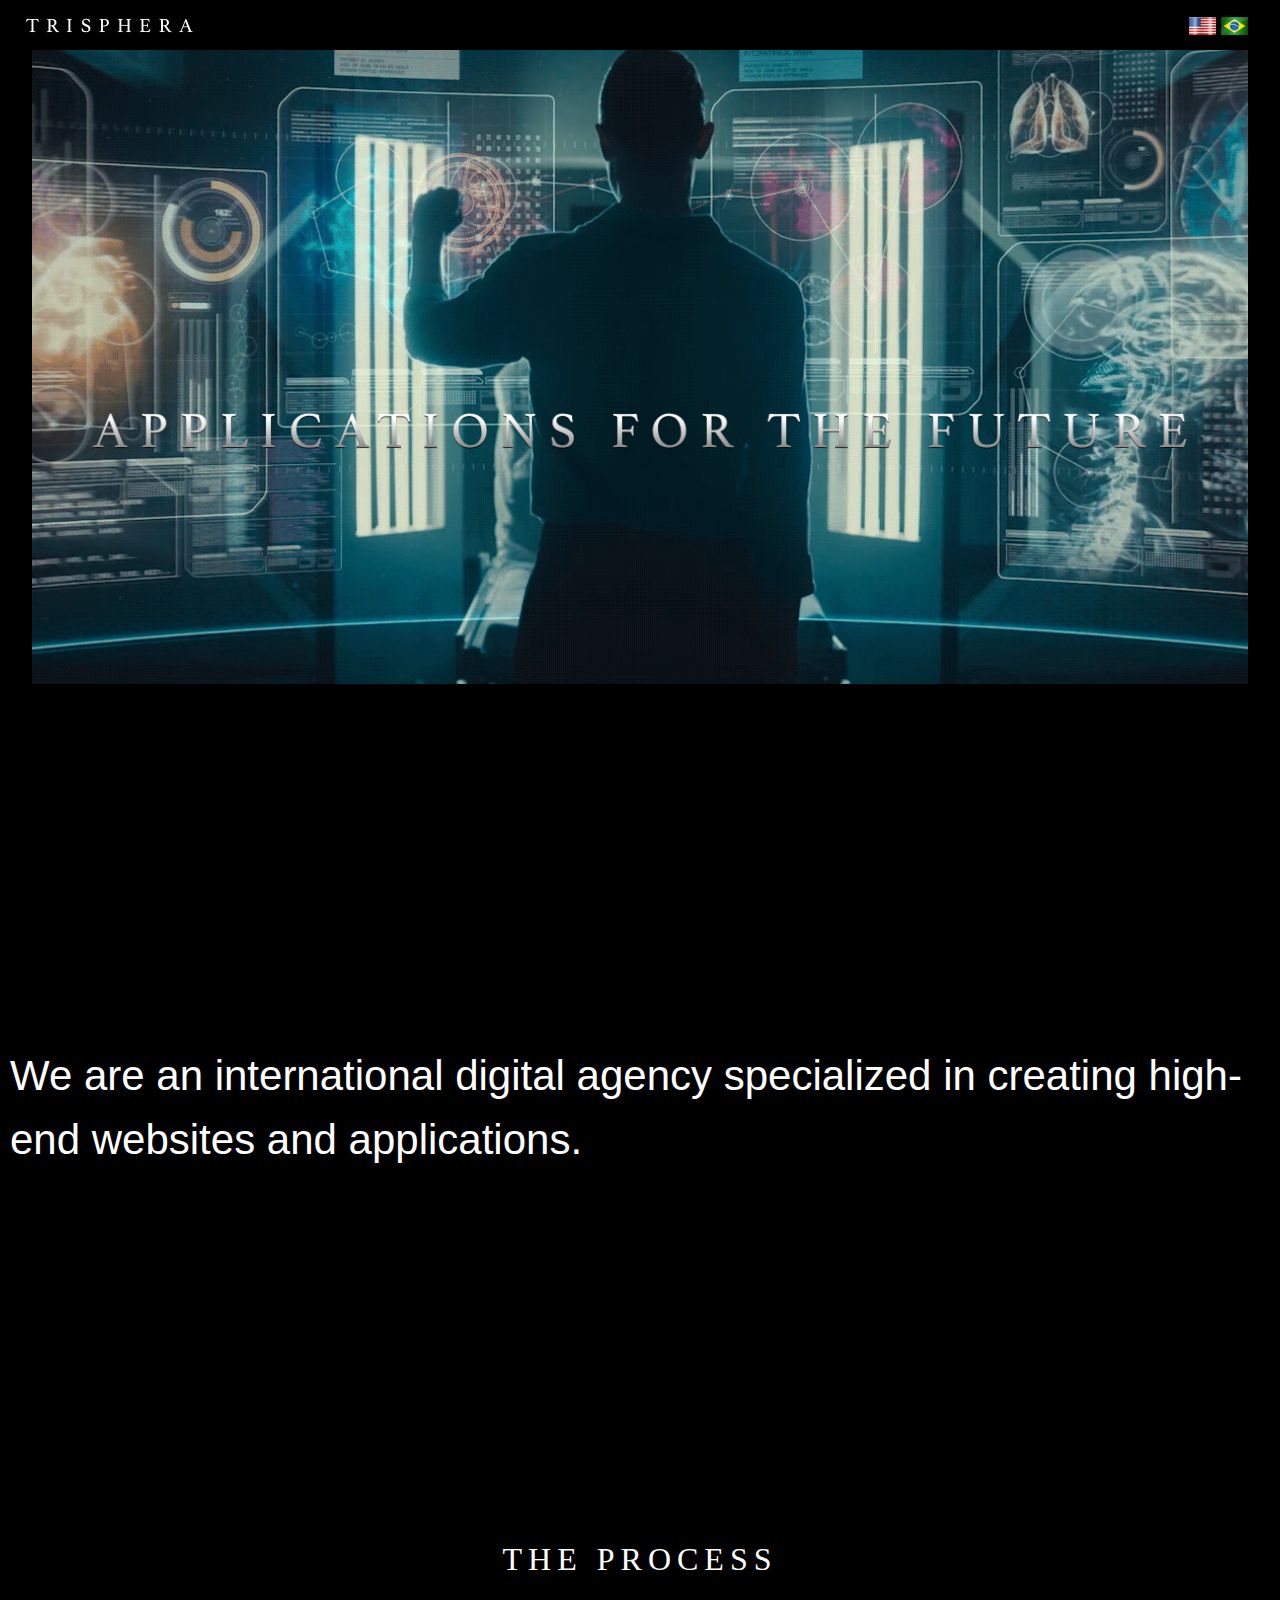
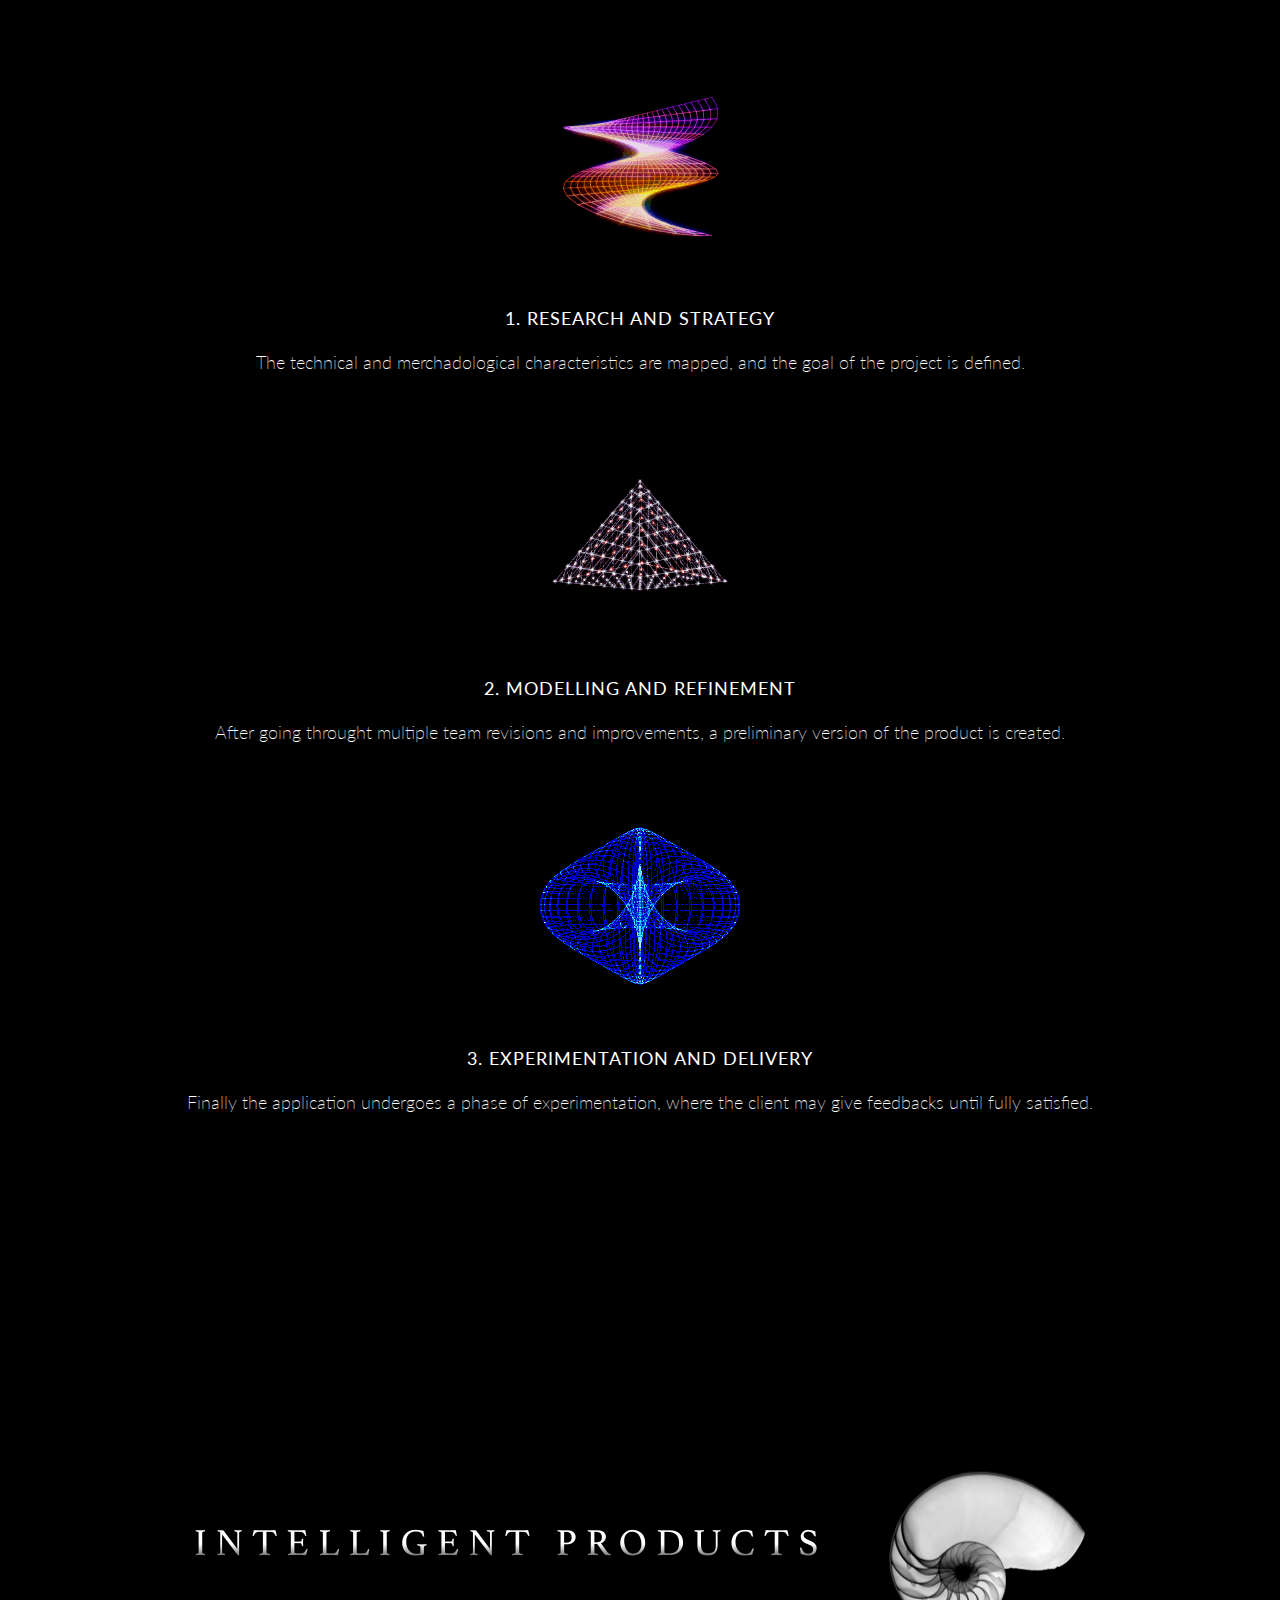
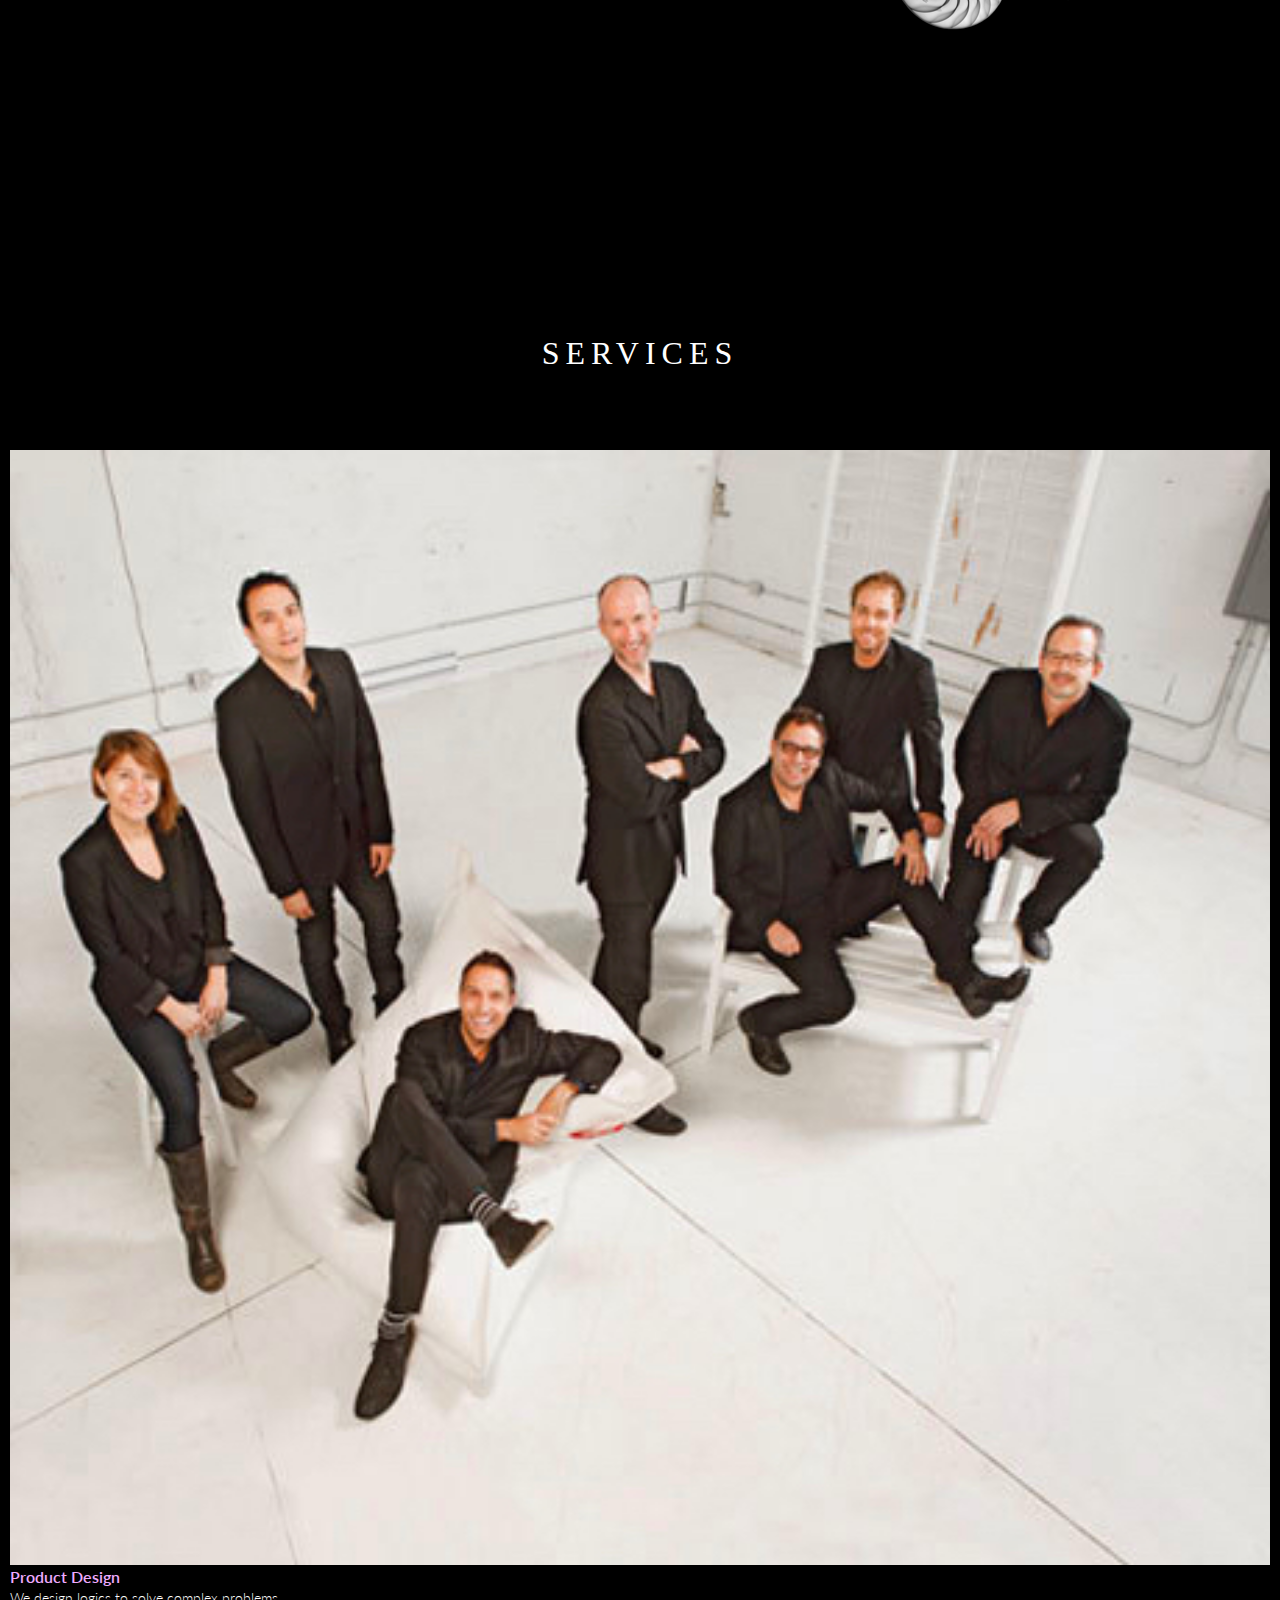
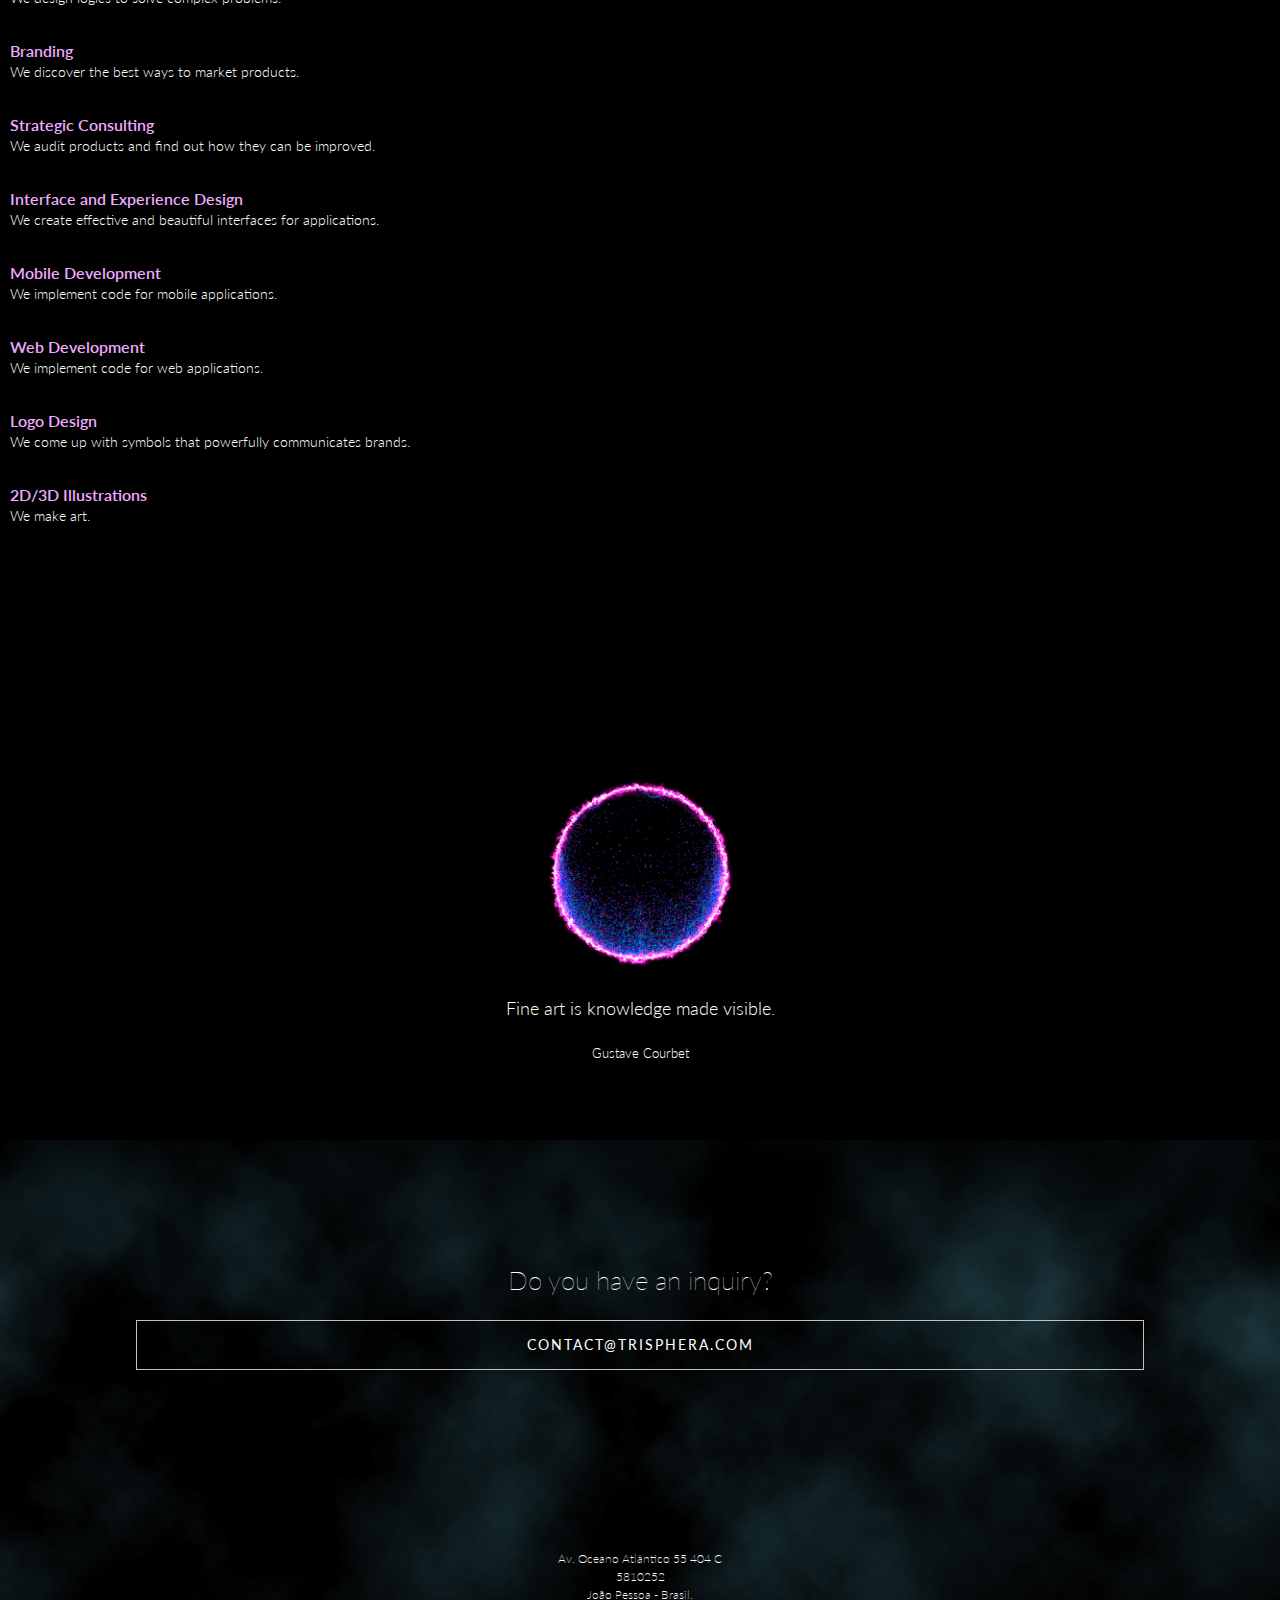
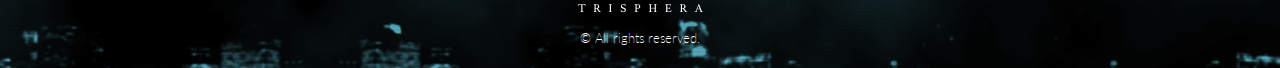
==== commit e9bb1a0e: "." ====
--- a/public_html/index.html
+++ b/public_html/index.html
@@ -44,12 +44,10 @@
          <section class="section section-first wow zoomIn">
         	<div class="container">
         		<div class="row">
-        			<div class="col-md-1 col-sm-6">
-        				</div>
-        			<div class="col-md-6 col-sm-6">
+        			<div class="col-md-8 col-sm-6">
         			  <div class="item-padd-mob wow zoomIn" data-wow-delay="0.6s">
         				<div class="simple-text md">
-        				   <p>We are an international digital products agency specialized in creating high-end websites and applications.</p>
+        				   <p>We are an international digital agency specialized in creating high-end websites and applications.</p>
 						</div>
 					  </div>
         			</div>
@@ -109,83 +107,16 @@
 				</div>
 			</div>
 		 </section>
-    	<div class="row wow zoomIn banner" data-wow-delay="1s">	
-				<div class="col-md-12 banner">
-						<img src="img/banner.png" alt="" class="resp-img"> 
-        		   	  </div>
-        		   </div>
         		</div>
 			 </div>
-    	 <section class="section port-back">
-        	<div class="container">
-        		<div class="row">
-        		   <div class="col-md-12 col-sm-3">
-        		   	    <div class="title-style-2 wow zoomIn" data-wow-delay="0.2s">
-        		   <div class="col-md-10 col-sm-9">
-        		   	  <div class="filters wow zoomIn" data-wow-delay="0.4s">
-      		   	  	     <div class="drop-filter"><span>All </span><i class="icon-down-open-mini"></i></div>
-       		   	  	       <ul class="filter-mob-list">
-							 <li class="active" data-filter="*">All</li>
-							 <li data-filter=".branding">Branding</li>
-							 <li data-filter=".ux">UX</li>
-							 <li data-filter=".web">WEB DESIGN</li>
-							 <li data-filter=".graphic">Logos</li>
-							 <li data-filter=".photo">Development</li>
-        		   	  	   </ul>
-        		   	  </div>
-        		   </div>
-				</div>
-				<div class="row">
-					<div class="izotope-container port">
-						<div class="grid-sizer"></div>
-						<div class="item wh-25 ux graphic wow zoomIn" data-wow-delay="0.4s">
-							<div class="item-drid-size">
-								<img class="item-full" src="img/thync.gif" alt="">
-							</div>
-						  </div>
-						  <div class="item wh-25 branding photo wow zoomIn" data-wow-delay="0.6s">
-								<div class="item-drid-size">
-									<img class="item-full" src="img/adeaca.gif" alt="">
-								</div>
-							  </div>							  
-							  <div class="item wh-25 branding photo wow zoomIn" data-wow-delay="0.8s">
-								<div class="item-drid-size">
-									<img class="item-full" src="img/road.gif" alt="">
-								</div>
-							  </div>
-							  <div class="item wh-25 web ux wow zoomIn" data-wow-delay="1s">
-							<div class="item-drid-size">
-								<img class="item-full" src="img/indu.gif" alt="">
-							</div>
-						  </div>
-						  <div class="item wh-25 graphic ux wow zoomIn" data-wow-delay="1.2s">
-							<div class="item-drid-size">
-								<img class="item-full" src="img/ada.gif" alt="">
-							</div>
-						  </div>				
-							   <div class="item wh-25 branding photo wow zoomIn" data-wow-delay="1.4s">
-								<div class="item-drid-size">
-									<img class="item-full" src="img/triun.gif" alt="">
-								</div>
-							  </div>
-							  <div class="item wh-25 branding photo wow zoomIn" data-wow-delay="1.6s">
-								<div class="item-drid-size">
-									<img class="item-full" src="img/gif4.gif" alt="">
-								</div>
-							  </div>	
-							  <div class="item wh-25 branding photo wow zoomIn" data-wow-delay="1.8s">
-								<div class="item-drid-size">
-									<img class="item-full" src="img/gif5.gif" alt="">
-								</div>
-							  </div>		
-							  </div>
-			 </div>
-		 </section> 
+    	
    		
 
 		<section class="section padd-xs banner-full">
-       	  <div class="bg fix" style="background-image:url(img/footer7.jpg)"></div>
+       	  <div class="bg fix" style="background-image:url(img/footer7.jpg)"><img src="img/banner.png" alt="" class="img-over"> 
+</div>
 		</section>
+		
 		<section class="section services-header">
         	<div class="container">
         		<div class="row">
--- a/public_html/css/style.css
+++ b/public_html/css/style.css
@@ -113,7 +113,7 @@
 .section-bgfx {
 background: #000;
 transition: 1s;
-margin-bottom: 60px;
+margin: 180px 0;
 border-radius:10px;
 
 }
@@ -124,14 +124,16 @@
     box-shadow: 0px 5px 5px 5px rgba(0,0,0,0.1);
 	}
 
+.port {margin: 180px 0;}
+
 .section-bg-2 {background: #eef2fb;}
 .col-white .simple-text p, .col-white .h1, .col-white .h2, .col-white .h3, .col-white .h4, .col-white .h5, .col-white .h6, .col-white .h7, .col-white a, .col-white  span {color: #fff;}
 
-.g {width:90%; margin:auto; color: #fff; font-weight:300; font-size: 18px; line-height: 28px;}
+.g {width:90%; margin:auto; color: #fff; font-weight:200; font-size: 18px; line-height: 28px;}
 .simple-text {color:#fff;}
 .simple-text p {font-size: 16px; line-height: 26px; font-weight: 300;}
 .simple-text i {font-style: italic; color: #272b2b;}
-.simple-text.md p {font-family: 'Athelas', sans-serif; font-color:#585858; font-size: 36px; line-height: 58px;}
+.simple-text.md p {font-family: 'Geosanslight', sans-serif; font-color:#585858; font-size: 42px; line-height: 64px;}
 .simple-text.lg p {font-family: "Lato"; font-size: 20px; line-height: 32px;}
 .simple-text p a {font-family: "Lato"; font-weight:500; font-size: 22px; color: #272b2b; position: relative;}
 .simple-text p a:hover {color: #6BA9A9;}
@@ -140,7 +142,7 @@
 .quote p {font-family: 'Droid Serif', serif; font-size: 18px; font-weight: 400; line-height: 24px; padding-bottom: 15px;}
 
 .sub-title {margin-top:10px; width: 100%; position: relative; display: block; text-align: center; margin-bottom: 30px}
-.sub-title .h3 {color: #fff; font-weight: 200; text-transform: uppercase; padding: 30px; letter-spacing: 6px; line-height: 34px; font-size: 32px;}
+.sub-title .h3 {font-family: "unified"; color: #fff; font-weight: 200; text-transform: uppercase; padding: 30px; letter-spacing: 6px; line-height: 34px; font-size: 32px;}
 
 .title-style-1 {margin-top: 40px; width:100%; position: absolute;margin: auto;}
 .title-style-1.inside {margin-left: 50px;}
@@ -286,7 +288,7 @@
 .content.no-padd {padding: 0px;}
 .content.top-padd {padding: 100px 0px 0px;}
 .section {padding: 10px; position: relative;}
-.section-first.section {padding-top:40px; padding-bottom: 120px; }
+.section-first.section {padding-top:180px; padding-bottom: 120px; }
 .section.section-box {padding: 185px 0px; margin: 0px 100px 100px;}
 .section.section-box.no-margin {margin-bottom: 0px;}
 .section.section-box:last-of-type {margin-bottom: 0px;}
@@ -322,7 +324,7 @@
 .services-bgx {display: none;}
 .services {font-size: 24px; font-weight:100; line-height: 43px; text-align: left;}
 .services-header {margin-top: 100px;}
-.sub-text {color: #ff6262; font-size: 16px; font-weight: 600; line-height: 24px;}
+.sub-text {color: #efabff; font-size: 16px; font-weight: 600; line-height: 24px;}
 .sub-text-2 {color: #fff; font-size: 14px; font-weight: 300; line-height: 18px;margin-bottom: 32px;}
 .gifs {display:block; padding: 15% 0% 0% 25%;}
  
@@ -352,6 +354,7 @@
 .wh-100 {width: 100%;}
 .link-wrap {width:90%; position: absolute; left: 15px; top: 0px; right: 15px; bottom: 0px; display: block; background: rgba(0,0,0,0.4);opacity: 0; transition:all 0.3s ease-out; -webkit-transition:all 0.3s ease-out;}
 .resp-img {width: 100%; height: auto; display: block;}
+.img-over {margin: auto; display: block; margin-top:10%;}
 .img-main {max-width: 90%;}
 .gif-img {width:100%;}
 .item-drid-size {text-align:center; position: relative; padding: 0px 5%; width: 100%; height: 100%;}
